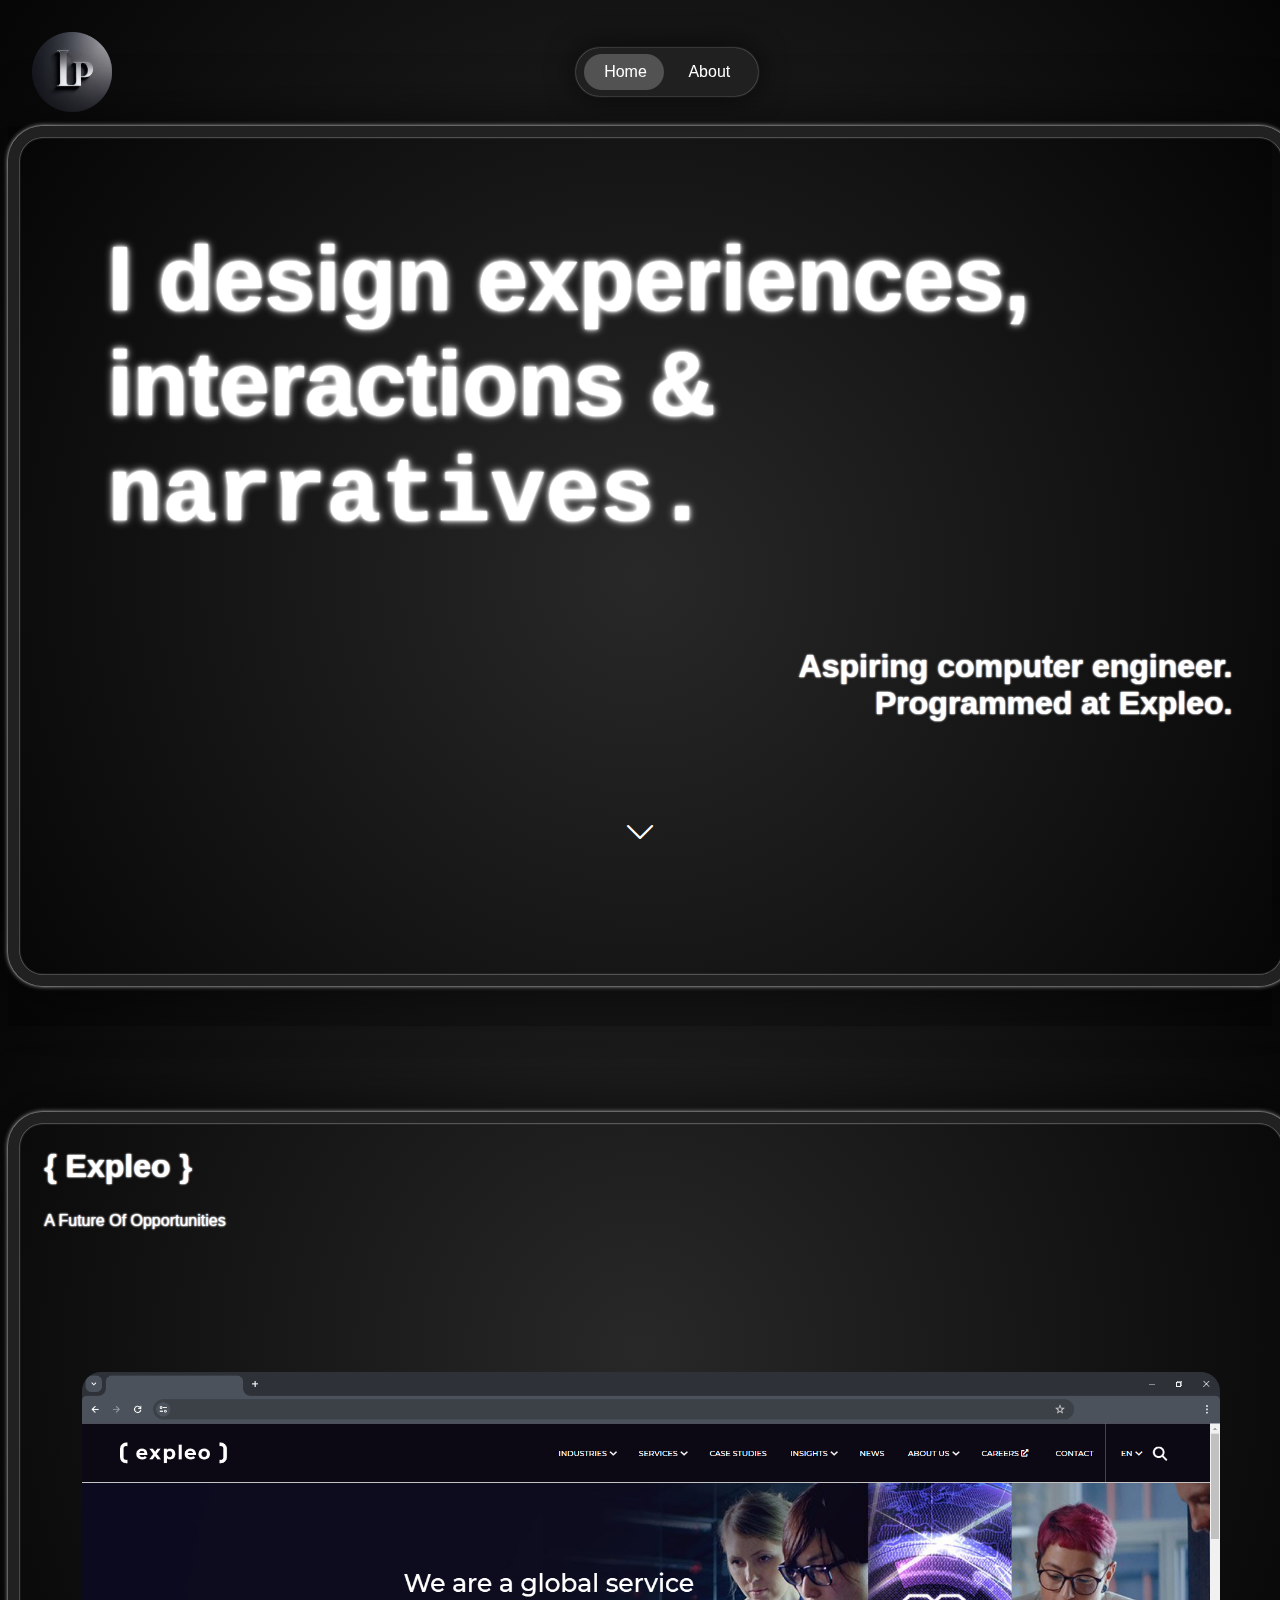
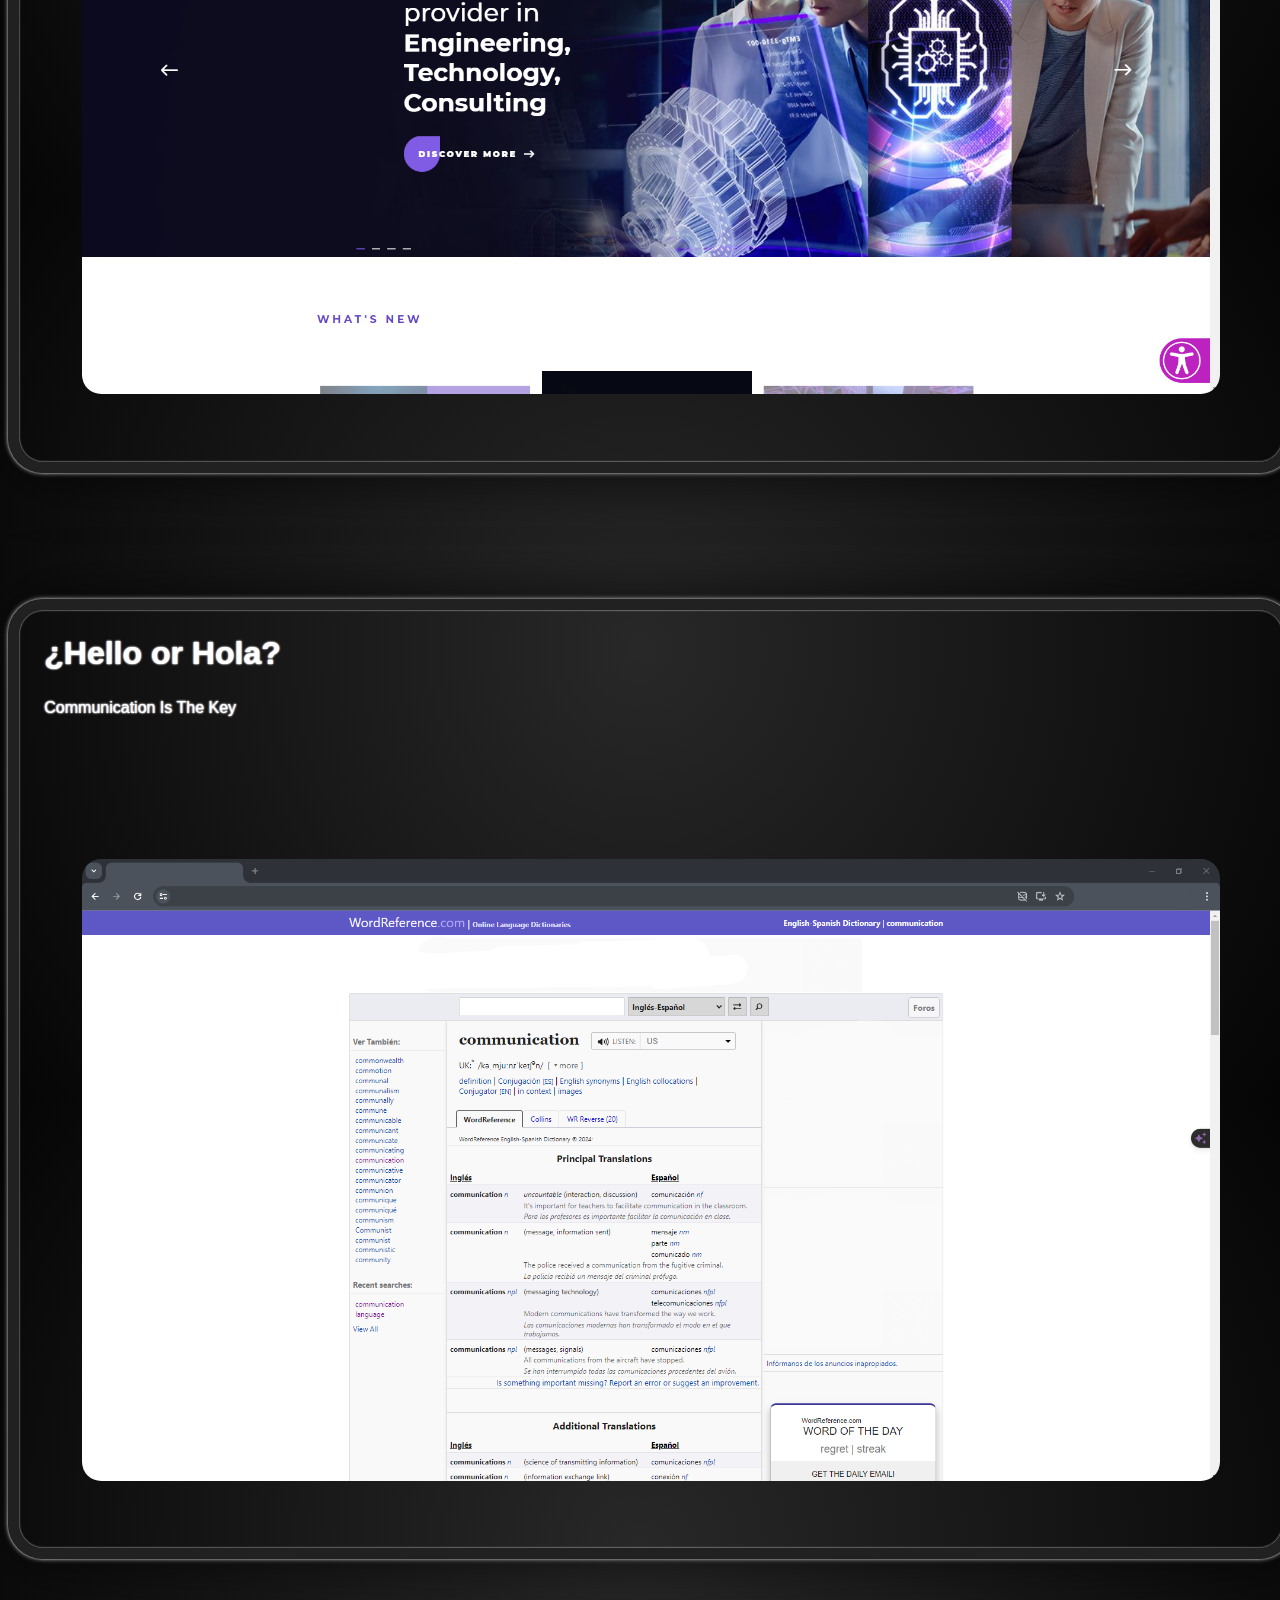
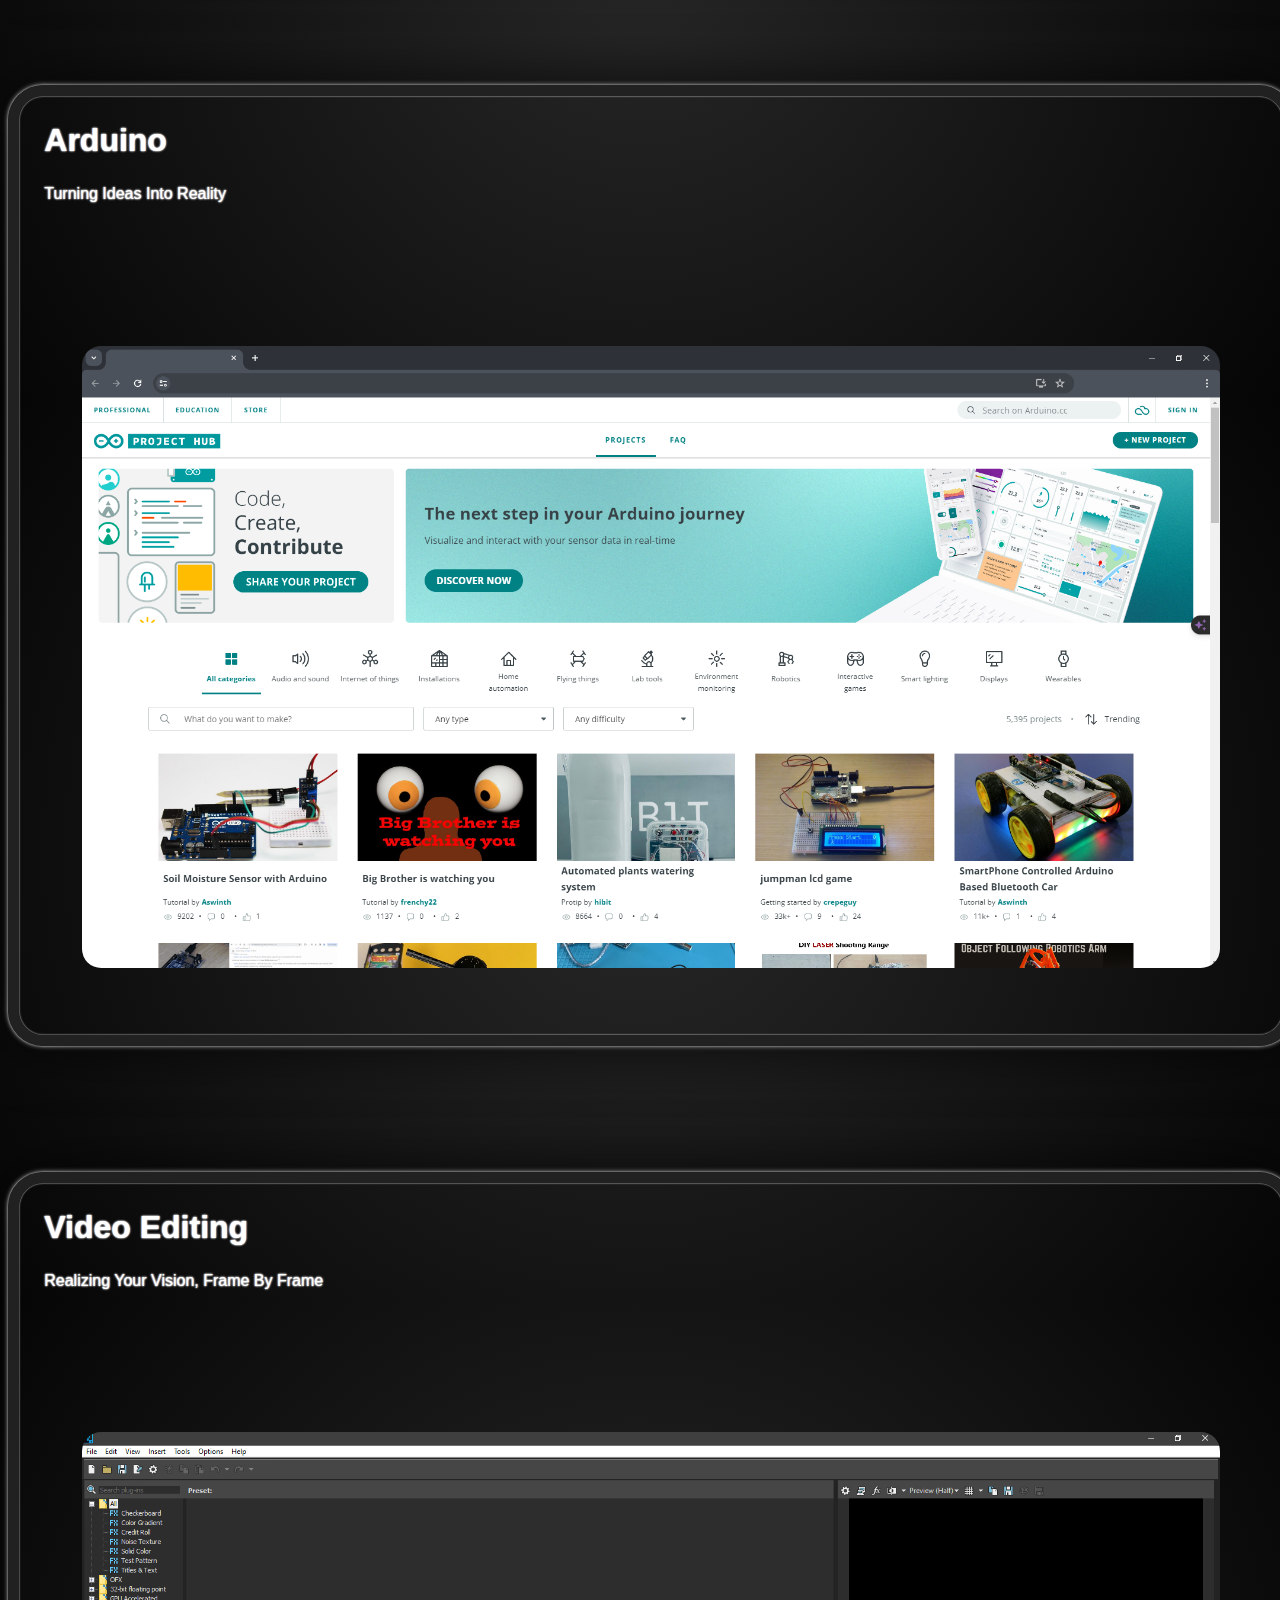
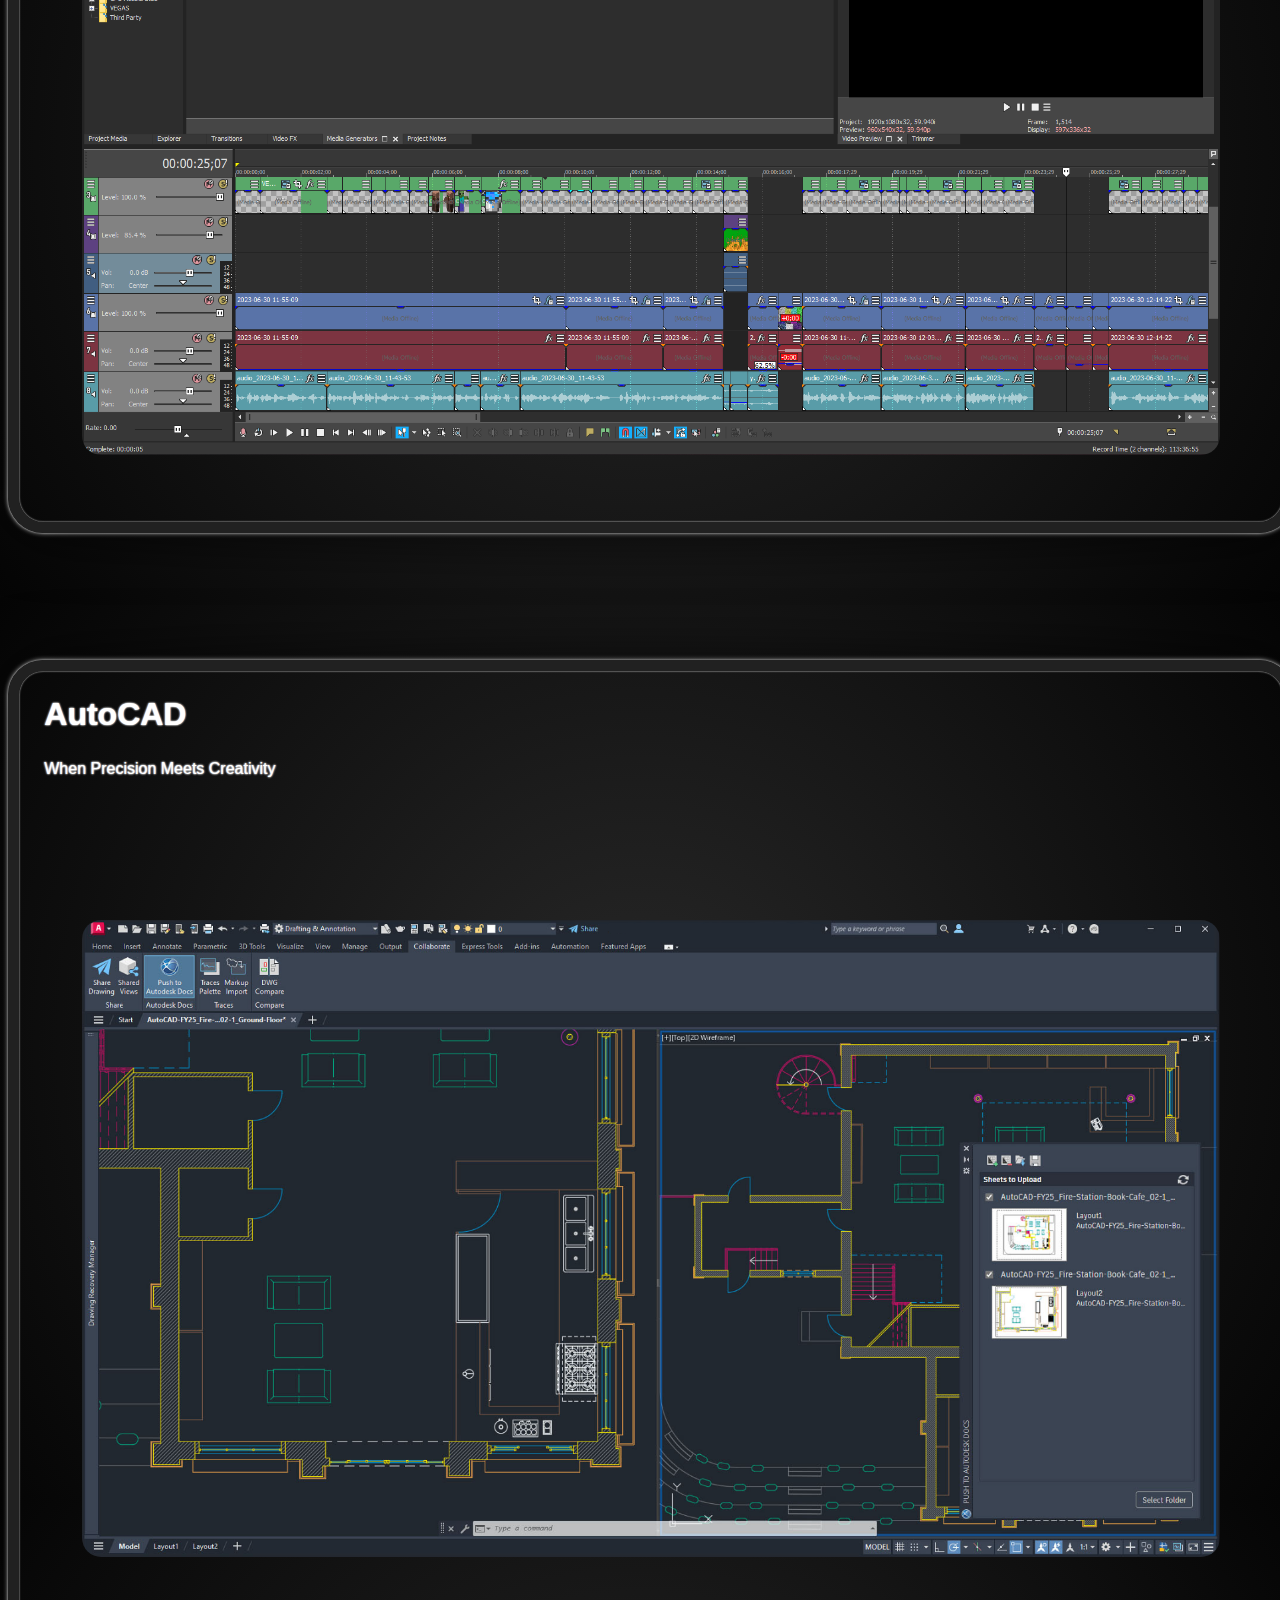
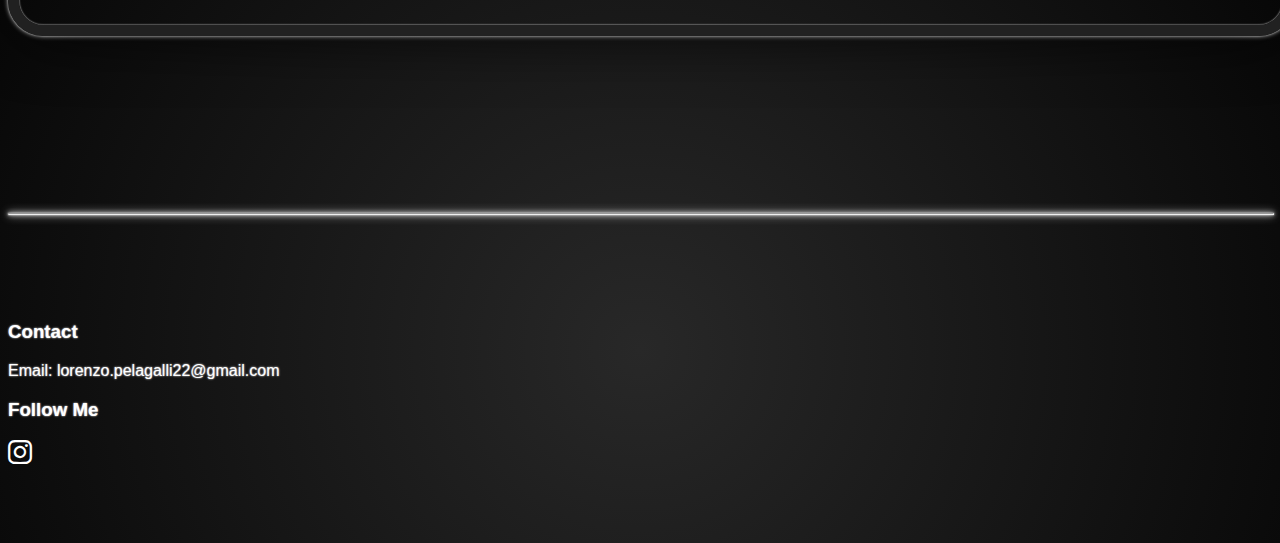
==== index.html @ 2fbe0ac4 "portfolio 1.0" ====
<!DOCTYPE html>
<html lang="en">
<head>
    <title>Lorenzo's Masterpiece</title>

    <!-- Required meta tags -->
    <meta charset="UTF-8">
    <meta name="viewport" content="width=device-width, initial-scale=1.0">

    <!-- Bootstrap CSS v5.2.1 -->
    <link href="https://cdn.jsdelivr.net/npm/bootstrap@5.3.2/dist/css/bootstrap.min.css" rel="stylesheet" integrity="sha384-T3c6CoIi6uLrA9TneNEoa7RxnatzjcDSCmG1MXxSR1GAsXEV/Dwwykc2MPK8M2HN" crossorigin="anonymous"/>

    <link rel="stylesheet" href="css/style.css">

    <link rel="stylesheet" href="https://cdn.jsdelivr.net/npm/bootstrap-icons@1.11.3/font/bootstrap-icons.min.css">
</head>


<body>
    
    <img  src="\img\LP_logo.jpg" class="logo" alt="Logo">

    <nav>
        <a href="index.html">Home</a>
        <a href="info.html">About</a>
        <span></span>
    </nav>
    
    <div class="container mt-5">
        <div class="row">
            <div class="col-md-12">
                <div class="mac-window">
                    <div class="top-section p-4">
                        <div class="traffic-light">
                            <div class="red"></div>
                            <div class="yellow"></div>
                            <div class="green"></div>
                          </div>
                    </div>
                    <div class="main-section p-4">
                        <h1>I design experiences, interactions & <span class="different_font">narratives.</span></h1>
                        <h3>Aspiring computer engineer. <br>Programmed at Expleo.</h3>
                    </div>

                    <div class="arrow-down-animation">
                        <i class="bi bi-chevron-down"></i>
                    </div>


                
                </div>

                <div>
                <a href="info.html">
                <div class="mac-window-2">
                    <div class="main-section-2 p-4">
                        <h2>{ Expleo }</h2>
                        <p>A Future Of Opportunities</p>

                        <img src="\img\exp.png">
                    </div>
                </a>
            </div>

                <div>
                <a href="info.html">
                    <div class="mac-window-3">
                        <div class="main-section-3 p-4">
                            <h2>¿Hello or Hola?</h2>
                            <p>Communication Is The Key</p>
    
                            <img src="\img\language.png">
                        </div>
                    </a>
                </div>

                <div>
                    <a href="info.html">
                        <div class="mac-window-4">
                            <div class="main-section-4 p-4">
                                <h2>Arduino</h2>
                                <p>Turning Ideas Into Reality</p>
        
                                <img src="\img\arduino.png">
                            </div>
                        </a>
                    </div>

                    <div>
                        <a href="info.html">
                            <div class="mac-window-5">
                                <div class="main-section-5 p-4">
                                    <h2>Video Editing</h2>
                                    <p>Realizing Your Vision, Frame By Frame</p>
            
                                    <img src="\img\editings.png">
                                </div>
                            </a>
                        </div>

                        <div>
                            <a href="info.html">
                                <div class="mac-window-6">
                                    <div class="main-section-6 p-4">
                                        <h2>AutoCAD</h2>
                                        <p>When Precision Meets Creativity</p>
                
                                        <img src="\img\autocad.png">
                                    </div>
                                </a>
                            </div>

                            <hr>
                
                            <footer>
                                <div class="container">
                                    <div class="row">
                                        <div class="col-md-6">
                                            <h3>Contact</h3>
                                            <p>Email: lorenzo.pelagalli22@gmail.com</p>
                                        </div>
                                        <div class="col-md-6">
                                            <h3>Follow Me</h3>
                                            <ul class="social-links">
                                                <li><a href="#"><i class="bi bi-instagram"></i></a></li>
                                            </ul>
                                        </div>
                                    </div>
                                </div>
                            </footer>
            </div>
        </div>
    </div>

    <script src="https://ajax.googleapis.com/ajax/libs/jquery/3.5.1/jquery.min.js"></script>
    <script src="js/script.js"></script>
</body>
</html>
---- css/style.css ----
:root{
    --darker-black: #050505;
    --lighter-black: #282828;
    --box-border: #212121;
    --external-section-color: #414040; 
    --internal-section-color: #B5B5B5;
    --switch-button-color: #232323;
    --switch-inside-color: #525252;
    --sub-color: #868686;
    --expleo-main: #5637acaf;
    --expleo-secondary: #cbc3e456;
    --reference-main: #0b046eb2;
    --reference-secondary: #819deb65;
    --arduino-main: #044b02b2;
    --arduino-secondary: #81eb8165;
    --editing-main: #584b02b2;
    --editing-secondary: #ebe98165;
    --autocad-main: #6d3304b2;
    --autocad-secondary: #ebb48165;
}

html, body {
    height: 100vh;
    background: radial-gradient(circle, var(--lighter-black) 0%, var(--darker-black) 100%);

    font-family: 'Montserrat', sans-serif;
}

nav{
    position: fixed;
    left: 45%;
    top: 3rem;
    bottom: 2rem;
    width: 11.4rem;
    height: 3rem;
    background-color: rgba(35, 35, 35, 0.8);
    backdrop-filter: blur(6px);
    border-radius: 5rem;
    display: flex;
    justify-content: center;
    align-items: center;
    box-shadow: 0 0 30px rgba(0, 0, 0, 0.7), 0 0 2px rgb(255, 255, 255);
    z-index: 1;
}

a {
    text-decoration: none;
}

nav a {
    position: relative;
    display: inline-block;
    font-size: 1rem;
    font-weight: 500;
    color: #ffffff;
    text-decoration: none;
    padding: 0 1.3rem;
    z-index: 1;
}

nav a:nth-child(1):hover~span
{
    left: 0.5rem;
    box-shadow: 0 0 2px rgb(255, 255, 255), 0 0 2px rgb(255, 255, 255);
}

nav a:nth-child(2):hover~span
{
    left: 5.8rem;
    box-shadow: 0 0 2px rgb(255, 255, 255), 0 0 2px rgb(255, 255, 255);
}

nav span {
    position: absolute;
    top: 13%;
    left: 4.5%;
    width: 5rem;
    height: 75%;
    background-color: var(--switch-inside-color);
    border-radius: 5rem;
}

/* logo */

.logo {
    position: fixed;
    top: 2rem;
    left: 2rem;
    z-index: 1; 
    width: 5rem; 
    height: auto; 
    background-size: contain; 
    background-repeat: no-repeat; 
}

/* sezioni */

.mac-window {
    width: 100%;
    margin-top: 10%;
    border: 0.7em solid var(--box-border);
    border-radius: 2.2rem;
    box-shadow: 0 0 60px rgba(0, 0, 0, 0.7), 0 0 2px rgb(255, 255, 255), 0 0 5px rgb(255, 255, 255), inset 0 0 2px rgb(255, 255, 255);
}

.mac-window h1 {
    margin-top: 7%;
    margin-left: 7%;
    color: #ffffff;
    font-size: 5.7rem;
    text-shadow: 0 0 2px #fff, 0 0 2px #fff, 0 0 5px #fff, 0 0 10px;
}

.different_font {
    font-family: 'Roboto Mono', monospace;
}

.mac-window h3{
    text-align: end;
    font-size: 2rem;
    margin-top: 8%;
    margin-right: 4%;
    color: #ffffff;
    text-shadow: 0 0 2px #fff, 0 0 2px #fff;
    margin-bottom: 20%;
}

.top-section {
    background: var(--external-section-color); 
    background: -webkit-radial-gradient(center, ellipse cover, var(--internal-section-color) 0%, var(--external-section-color) 100%);
    background: -moz-radial-gradient(center, ellipse cover, var(--internal-section-color) 0%, var(--external-section-color) 100%);
    background: radial-gradient(ellipse at center, var(--internal-section-color) 0%, var(--external-section-color) 100%);
    box-shadow: inset 0 0 2px rgb(255, 255, 255);
    border-top-left-radius: 1.4rem;
    border-top-right-radius: 1.4rem;
  }




/* arrow */

.arrow-down-animation {
    position: absolute;
    bottom: 3rem;
    left: 50%;
    transform: translateX(-50%);
    animation: bounce 2s infinite;
}

@keyframes bounce {
    0% {
        transform: translateX(-50%) scale(1);
    }
    50% {
        transform: translateX(-50%) scale(1.5);
    }
    100% {
        transform: translateX(-50%) scale(1);
    }
}

.arrow-down-animation i {
    font-size: 2rem;
    color: #ffffff;
}

/* Expleo Section */

.mac-window-2 {
    width: 100%;
    margin-top: 10%;
    border: 0.7em solid var(--box-border);
    border-radius: 2.2rem;
    box-shadow: 0 0 60px rgba(0, 0, 0, 0.7), 0 0 2px rgb(255, 255, 255), 0 0 5px rgb(255, 255, 255), inset 0 0 2px rgb(255, 255, 255);
    transition: background 0.3s ease;
}

.main-section-2 {
    border-radius: 1.4rem;
}

.main-section-2 h2{
    margin-top: 2%;
    margin-left: 2%;
    color: #ffffff;
    font-size: 2rem;
    text-shadow: 0 0 2px #fff, 0 0 2px #fff;
}

.main-section-2 p {
    margin-top: 2%;
    margin-left: 2%;
    color: #ffffff;
    font-size: 1rem;
    text-shadow: 0 0 2px #fff, 0 0 2px #fff;
}

.main-section-2 img {
    margin-top: 10%;
    margin-left: 5%;
    margin-bottom: 5%;
    width: 90%;
    transition: height 0.3s ease, transform 0.5s ease; 
    border-radius: 1.2rem;
}

.main-section-2:hover {
    background: radial-gradient(circle, var(--expleo-secondary) 0%, var(--expleo-main) 100%);
}

.main-section-2:hover img {
    height: 200%; 
    transform: translateY(-5%); 
    
}

/* language section */

.mac-window-3 {
    width: 100%;
    margin-top: 10%;
    border: 0.7em solid var(--box-border);
    border-radius: 2.2rem;
    box-shadow: 0 0 60px rgba(0, 0, 0, 0.7), 0 0 2px rgb(255, 255, 255), 0 0 5px rgb(255, 255, 255), inset 0 0 2px rgb(255, 255, 255);
    transition: background 0.3s ease;
}

.main-section-3 {
    border-radius: 1.4rem;
}

.main-section-3 h2{
    margin-top: 2%;
    margin-left: 2%;
    color: #ffffff;
    font-size: 2rem;
    text-shadow: 0 0 2px #fff, 0 0 2px #fff;
}

.main-section-3 p {
    margin-top: 2%;
    margin-left: 2%;
    color: #ffffff;
    font-size: 1rem;
    text-shadow: 0 0 2px #fff, 0 0 2px #fff;
}

.main-section-3 img {
    margin-top: 10%;
    margin-left: 5%;
    margin-bottom: 5%;
    width: 90%;
    transition: height 0.3s ease, transform 0.5s ease; 
    border-radius: 1.2rem;
}

.main-section-3:hover {
    background: radial-gradient(circle, var(--reference-secondary) 0%, var(--reference-main) 100%);
}

.main-section-3:hover img {
    height: 200%; 
    transform: translateY(-5%); 
}

/* arduino section */

.mac-window-4 {
    width: 100%;
    margin-top: 10%;
    border: 0.7em solid var(--box-border);
    border-radius: 2.2rem;
    box-shadow: 0 0 60px rgba(0, 0, 0, 0.7), 0 0 2px rgb(255, 255, 255), 0 0 5px rgb(255, 255, 255), inset 0 0 2px rgb(255, 255, 255);
    transition: background 0.3s ease;
}

.main-section-4 {
    border-radius: 1.4rem;
}

.main-section-4 h2{
    margin-top: 2%;
    margin-left: 2%;
    color: #ffffff;
    font-size: 2rem;
    text-shadow: 0 0 2px #fff, 0 0 2px #fff;
}

.main-section-4 p {
    margin-top: 2%;
    margin-left: 2%;
    color: #ffffff;
    font-size: 1rem;
    text-shadow: 0 0 2px #fff, 0 0 2px #fff;
}

.main-section-4 img {
    margin-top: 10%;
    margin-left: 5%;
    margin-bottom: 5%;
    width: 90%;
    transition: height 0.3s ease, transform 0.5s ease; 
    border-radius: 1.2rem;
}

.main-section-4:hover {
    background: radial-gradient(circle, var(--arduino-secondary) 0%, var(--arduino-main) 100%);
}

.main-section-4:hover img {
    height: 200%; 
    transform: translateY(-5%); 
}

/* editing section */

.mac-window-5 {
    width: 100%;
    margin-top: 10%;
    border: 0.7em solid var(--box-border);
    border-radius: 2.2rem;
    box-shadow: 0 0 60px rgba(0, 0, 0, 0.7), 0 0 2px rgb(255, 255, 255), 0 0 5px rgb(255, 255, 255), inset 0 0 2px rgb(255, 255, 255);
    transition: background 0.3s ease;
}

.main-section-5 {
    border-radius: 1.4rem;
}

.main-section-5 h2{
    margin-top: 2%;
    margin-left: 2%;
    color: #ffffff;
    font-size: 2rem;
    text-shadow: 0 0 2px #fff, 0 0 2px #fff;
}

.main-section-5 p {
    margin-top: 2%;
    margin-left: 2%;
    color: #ffffff;
    font-size: 1rem;
    text-shadow: 0 0 2px #fff, 0 0 2px #fff;
}

.main-section-5 img {
    margin-top: 10%;
    margin-left: 5%;
    margin-bottom: 5%;
    width: 90%;
    transition: height 0.3s ease, transform 0.5s ease; 
    border-radius: 1.2rem;
}

.main-section-5:hover {
    background: radial-gradient(circle, var(--editing-secondary) 0%, var(--editing-main) 100%);
}

.main-section-5:hover img {
    height: 200%; 
    transform: translateY(-5%); 
}

/* AutoCAD section */

.mac-window-6 {
    width: 100%;
    margin-top: 10%;
    border: 0.7em solid var(--box-border);
    border-radius: 2.2rem;
    box-shadow: 0 0 60px rgba(0, 0, 0, 0.7), 0 0 2px rgb(255, 255, 255), 0 0 5px rgb(255, 255, 255), inset 0 0 2px rgb(255, 255, 255);
    transition: background 0.3s ease;
}

.main-section-6 {
    border-radius: 1.4rem;
}

.main-section-6 h2{
    margin-top: 2%;
    margin-left: 2%;
    color: #ffffff;
    font-size: 2rem;
    text-shadow: 0 0 2px #fff, 0 0 2px #fff;
}

.main-section-6 p {
    margin-top: 2%;
    margin-left: 2%;
    color: #ffffff;
    font-size: 1rem;
    text-shadow: 0 0 2px #fff, 0 0 2px #fff;
}

.main-section-6 img {
    margin-top: 10%;
    margin-left: 5%;
    margin-bottom: 5%;
    width: 90%;
    transition: height 0.3s ease, transform 0.5s ease; 
    border-radius: 1.2rem;
}

.main-section-6:hover {
    background: radial-gradient(circle, var(--autocad-secondary) 0%, var(--autocad-main) 100%);
}

.main-section-6:hover img {
    height: 200%; 
    transform: translateY(-5%); 
}

/* footer */

hr {
    color: #fff;
    width: 100%;
    margin-top: 14%;
    box-shadow: 0 0 2px #fff, 0 0 5px #fff, 0 0 10px #fff;
    height: 5%;
}

footer {

    color: #fff;
    padding: 5rem 0;
}

footer h3 {
    color: #fff;
    text-shadow: 0 0 2px #fff;
}

footer p {
    margin: 10px 0;
    text-shadow: 0 0 2px #fff;
}

.social-links {
    list-style: none;
    padding: 0;
    margin: 0;
}

.social-links li {
    display: inline-block;
    margin-right: 3rem;
}

.social-links li:last-child {
    margin-right: 0;
}

.social-links a {
    color: #fff;
    font-size: 1.5rem;
}

.social-links a:hover {
    text-shadow: 0 0 2px #fff;
}

/* phone interaction */

@media screen and (max-width: 767px) {
    .mac-window h1 {
        margin-top: 7%;
        margin-left: 7%;
        color: #ffffff;
        font-size: 2rem;
        text-shadow: 0 0 2px #fff, 0 0 2px #fff, 0 0 5px #fff, 0 0 10px;
    }

    .mac-window h3{
        text-align: end;
        font-size: 1rem;
        margin-top: 15%;
        margin-right: 4%;
        color: #ffffff;
        text-shadow: 0 0 2px #fff, 0 0 2px #fff;
        margin-bottom: 20%;
    }

    .arrow-down-animation {
        position: absolute;
        bottom: 11.5rem;
        left: 50%;
        transform: translateX(-50%);
        animation: bounce 2s infinite;
    }

    .arrow-down-animation i {
        font-size: 1rem;
        color: #ffffff;
    }

    nav{
        position: fixed;
        left: 26.5%;
        top: 1rem;
        bottom: 2rem;
        width: 11.4rem;
        height: 3rem;
        background-color: rgba(35, 35, 35, 0.8);
        backdrop-filter: blur(6px);
        border-radius: 5rem;
        display: flex;
        justify-content: center;
        align-items: center;
        box-shadow: 0 0 30px rgba(0, 0, 0, 0.7), 0 0 2px rgb(255, 255, 255);
        z-index: 1;
    }

    .logo {
        position: fixed;
        top: 1.5rem;
        left: 1rem;
        z-index: 1; 
        width: 2rem; 
        height: auto; 
        background-size: contain; 
        background-repeat: no-repeat; 
    }
  }
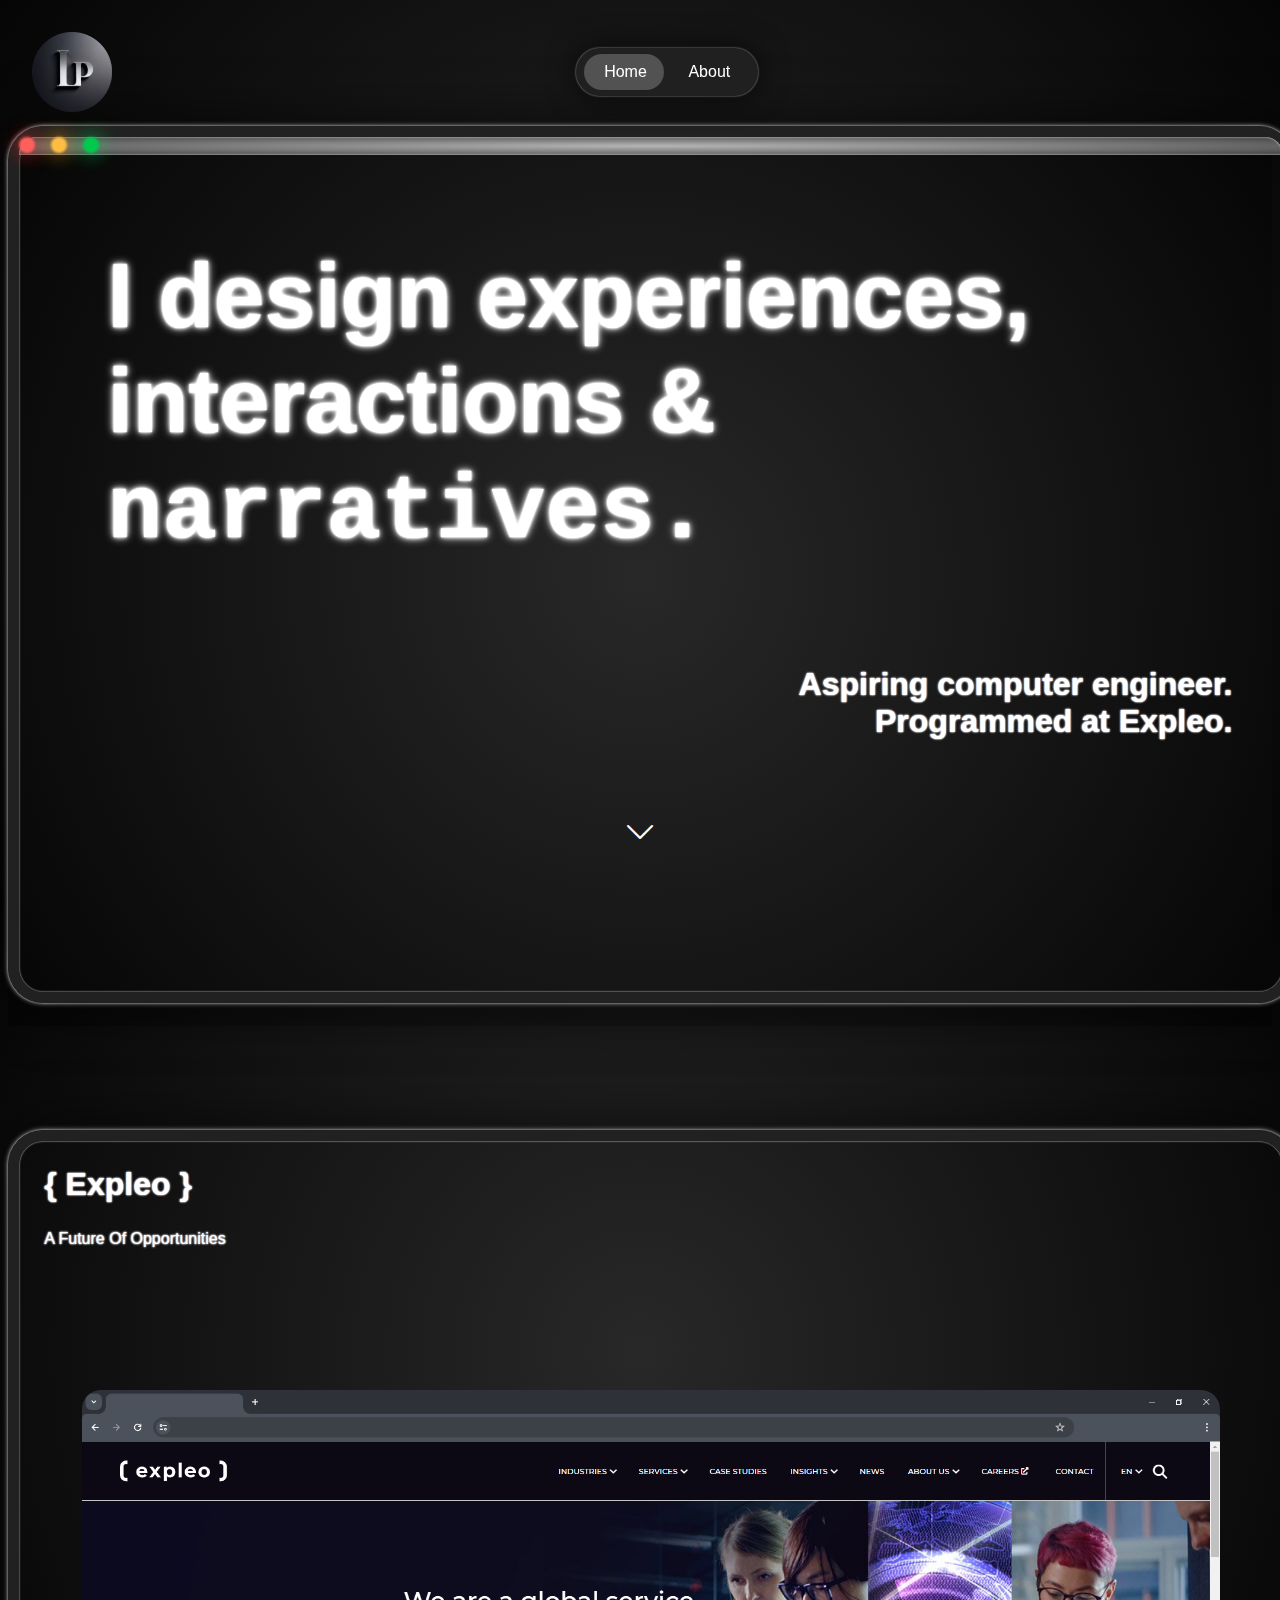
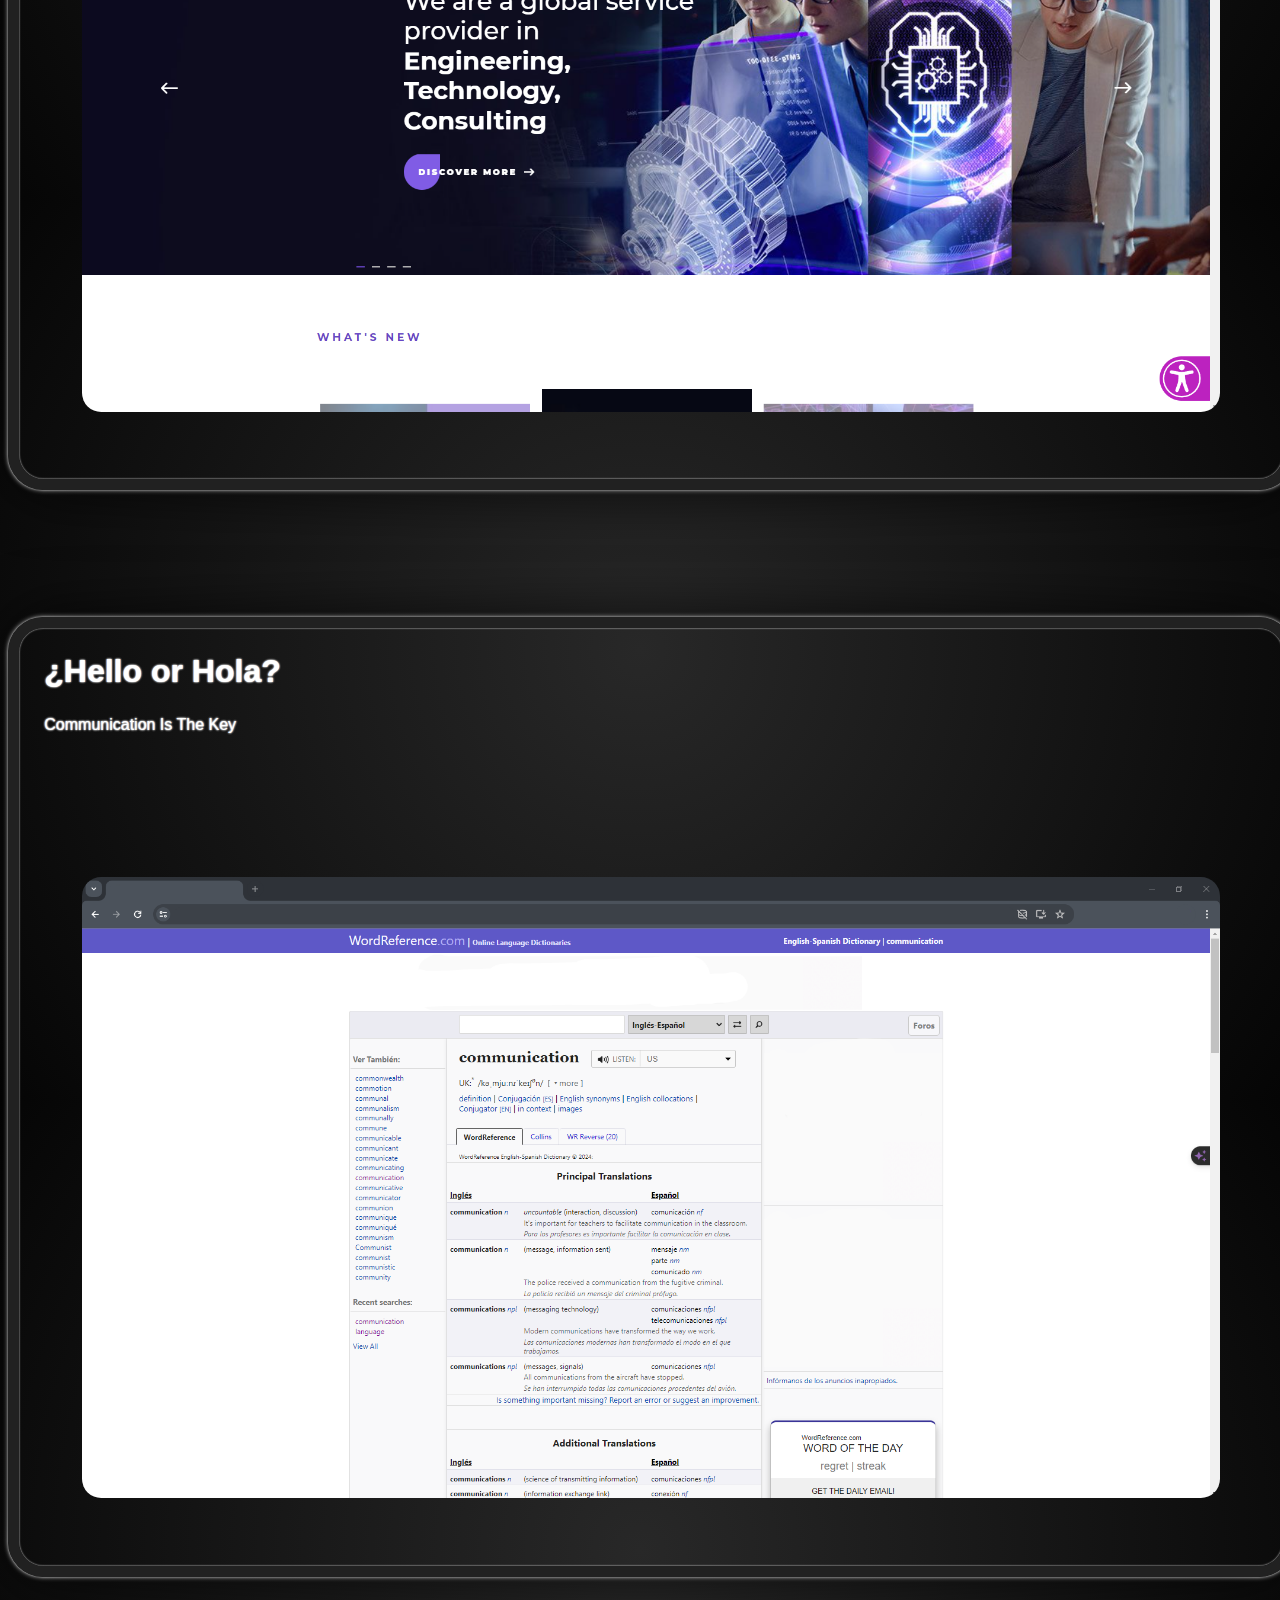
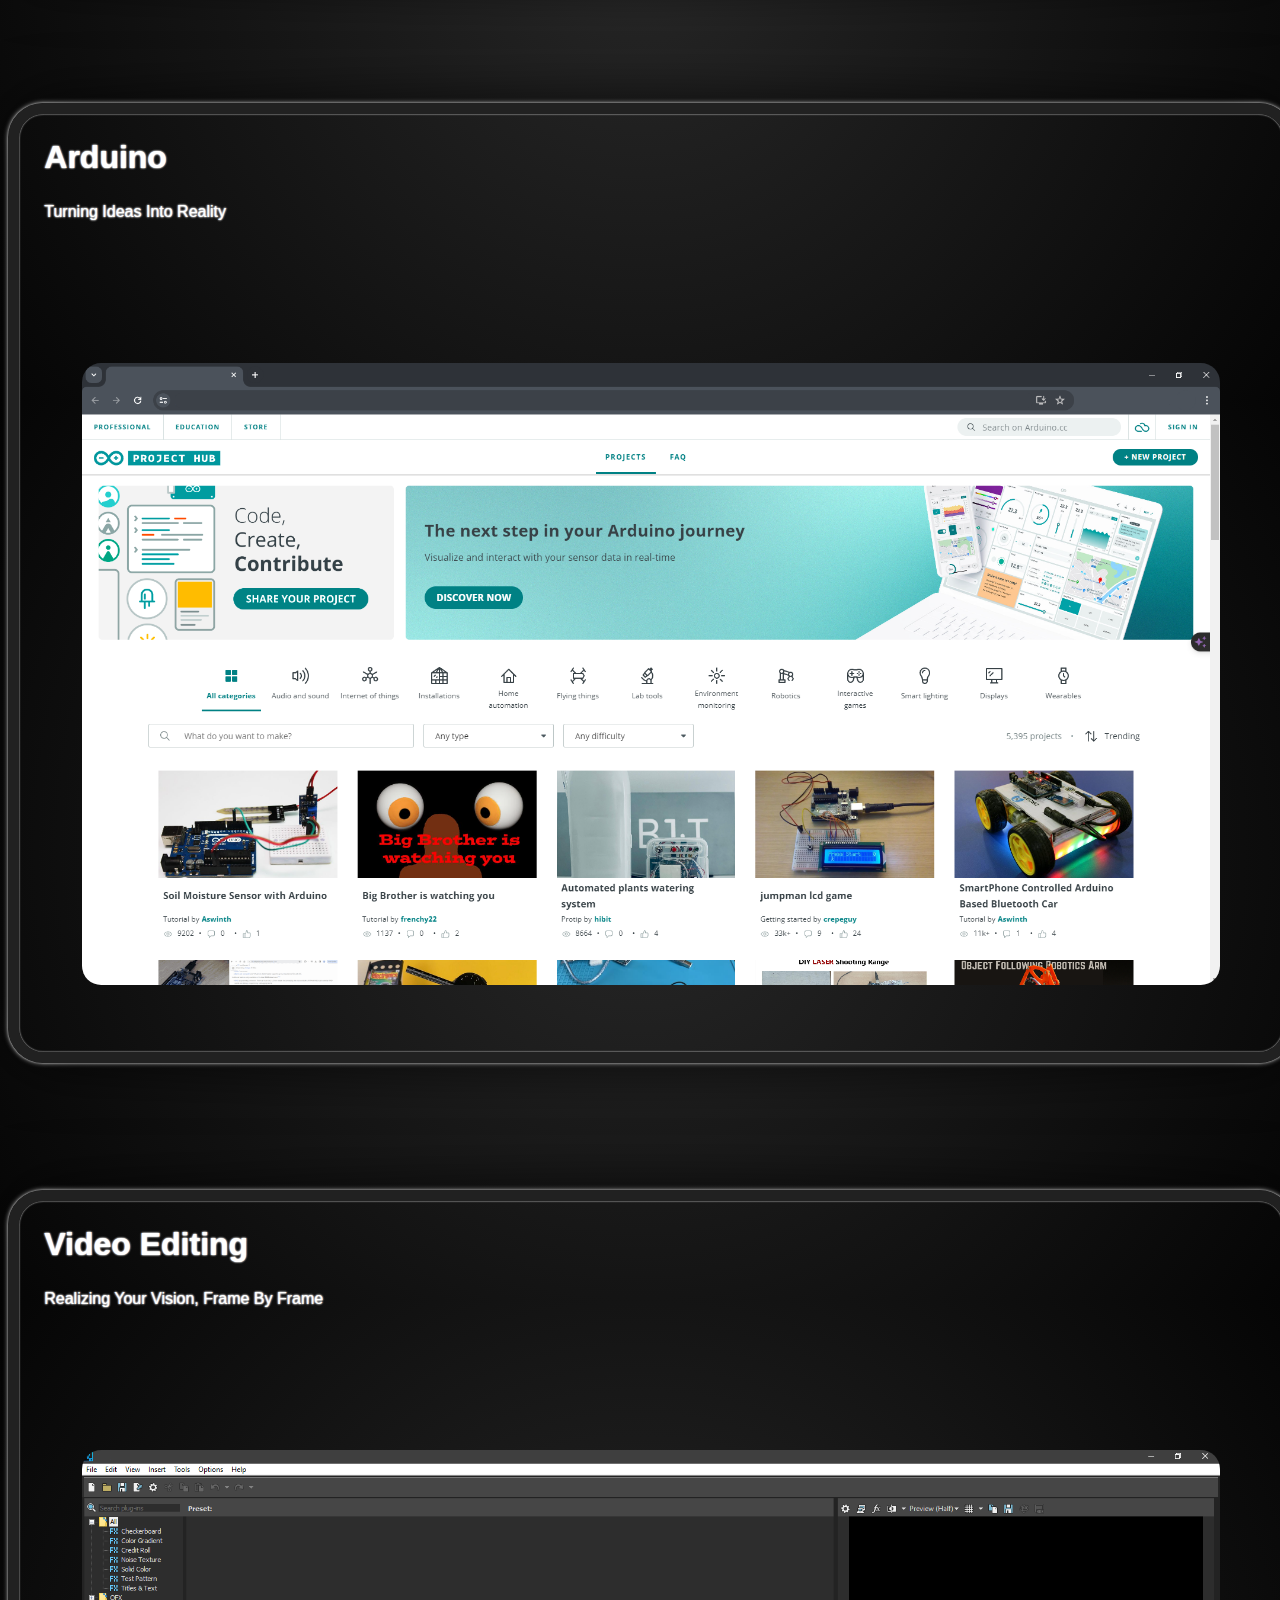
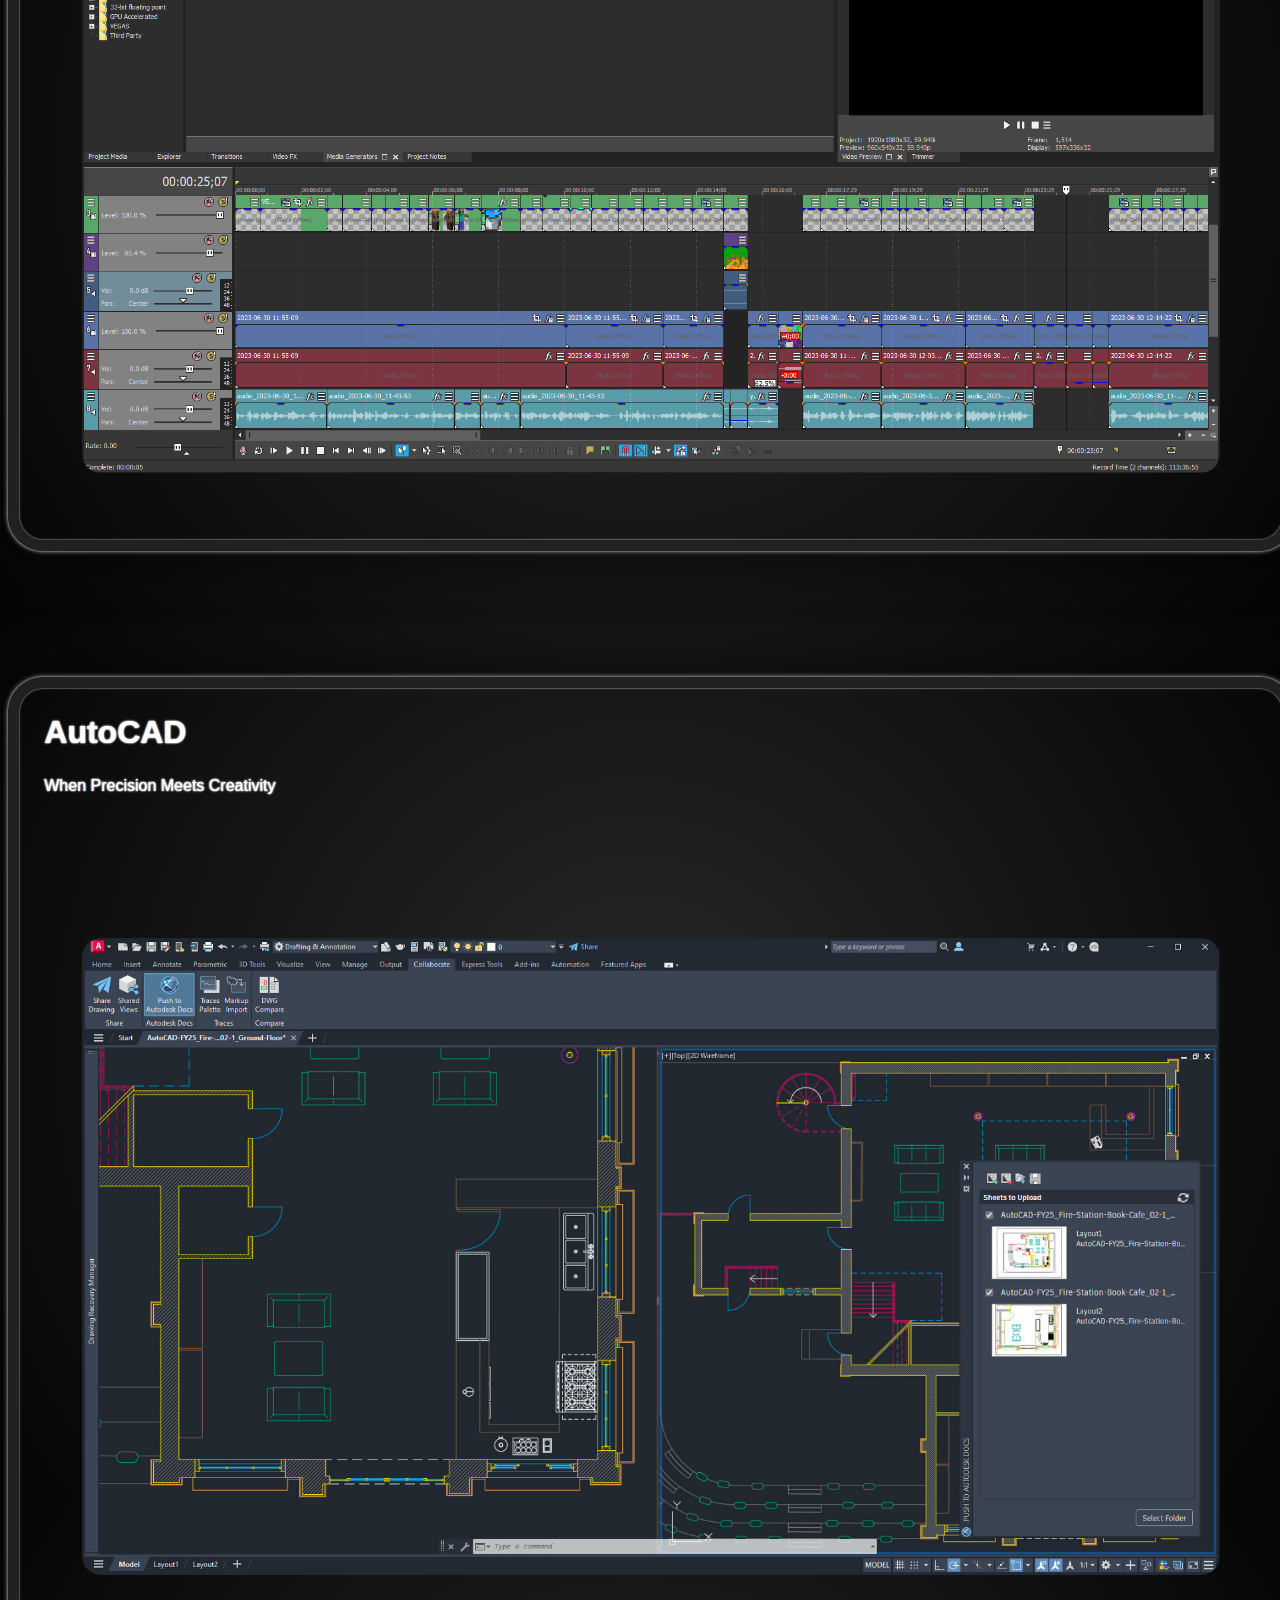
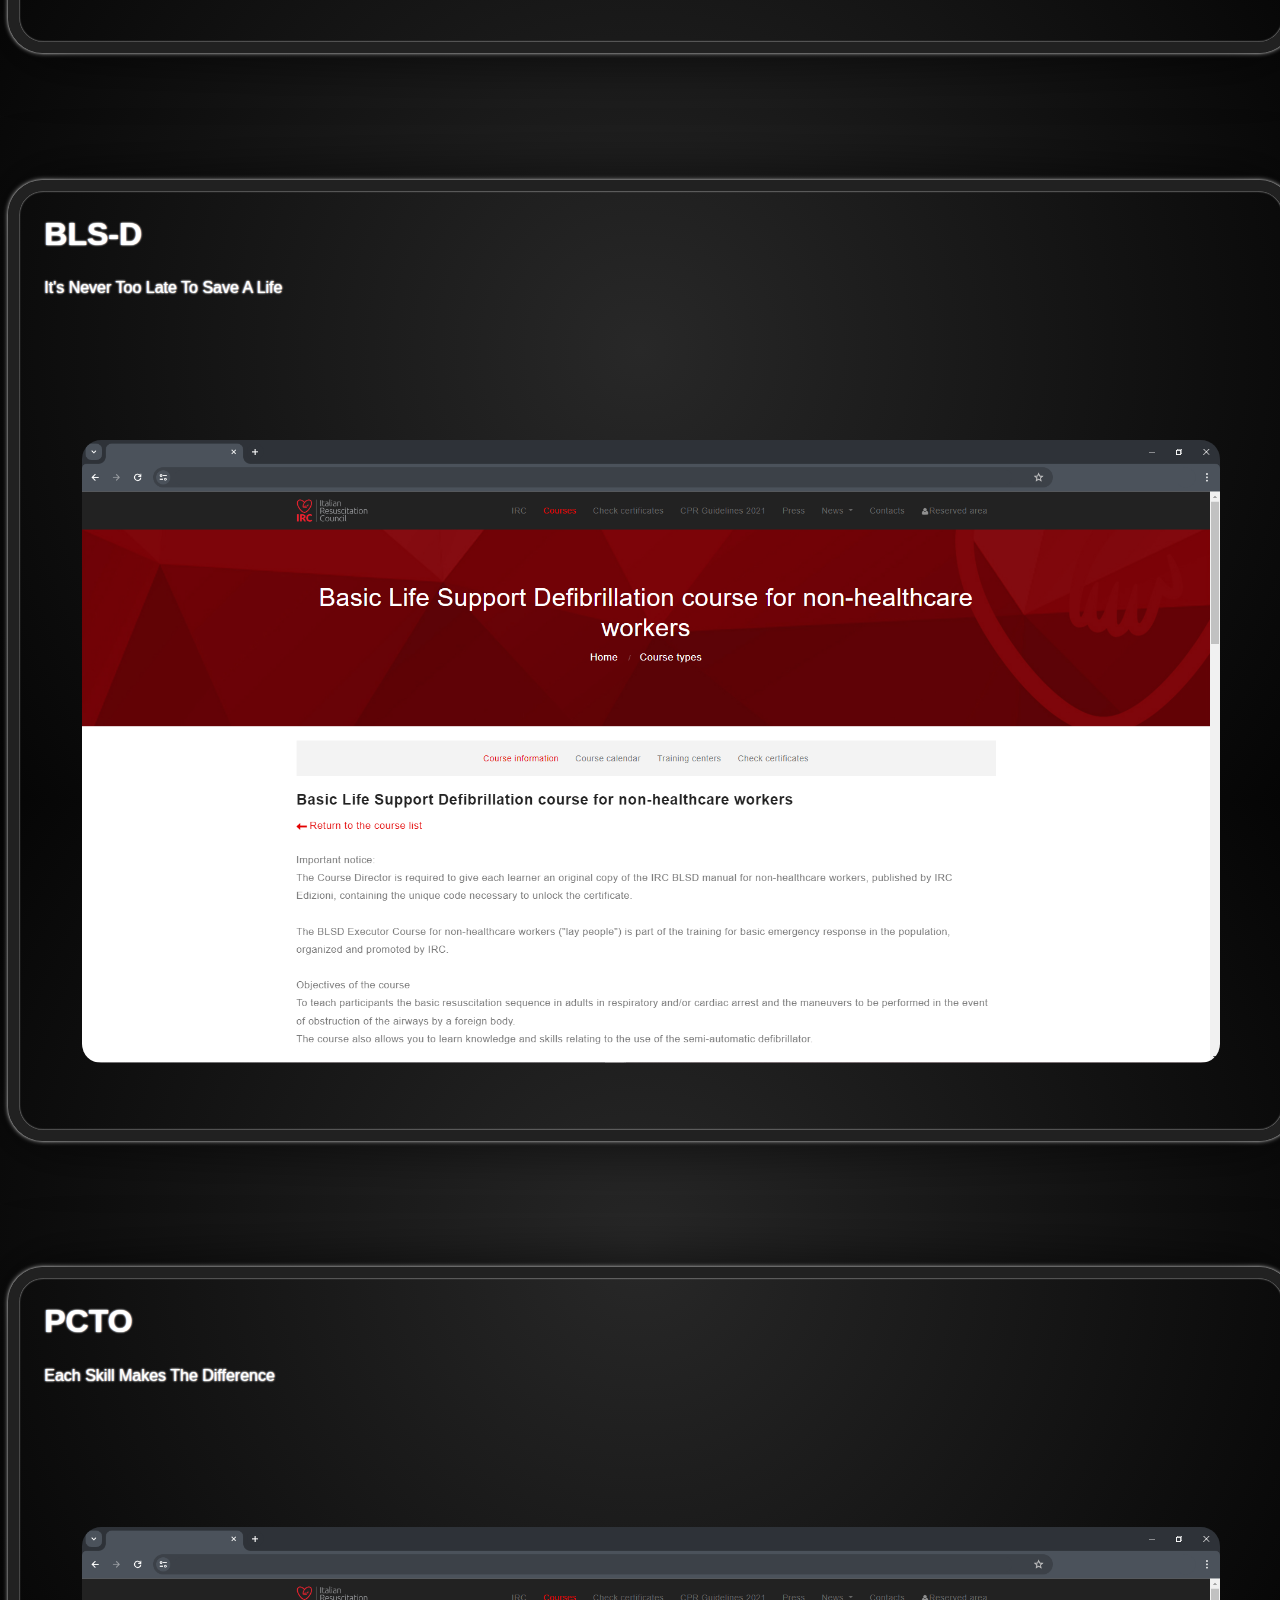
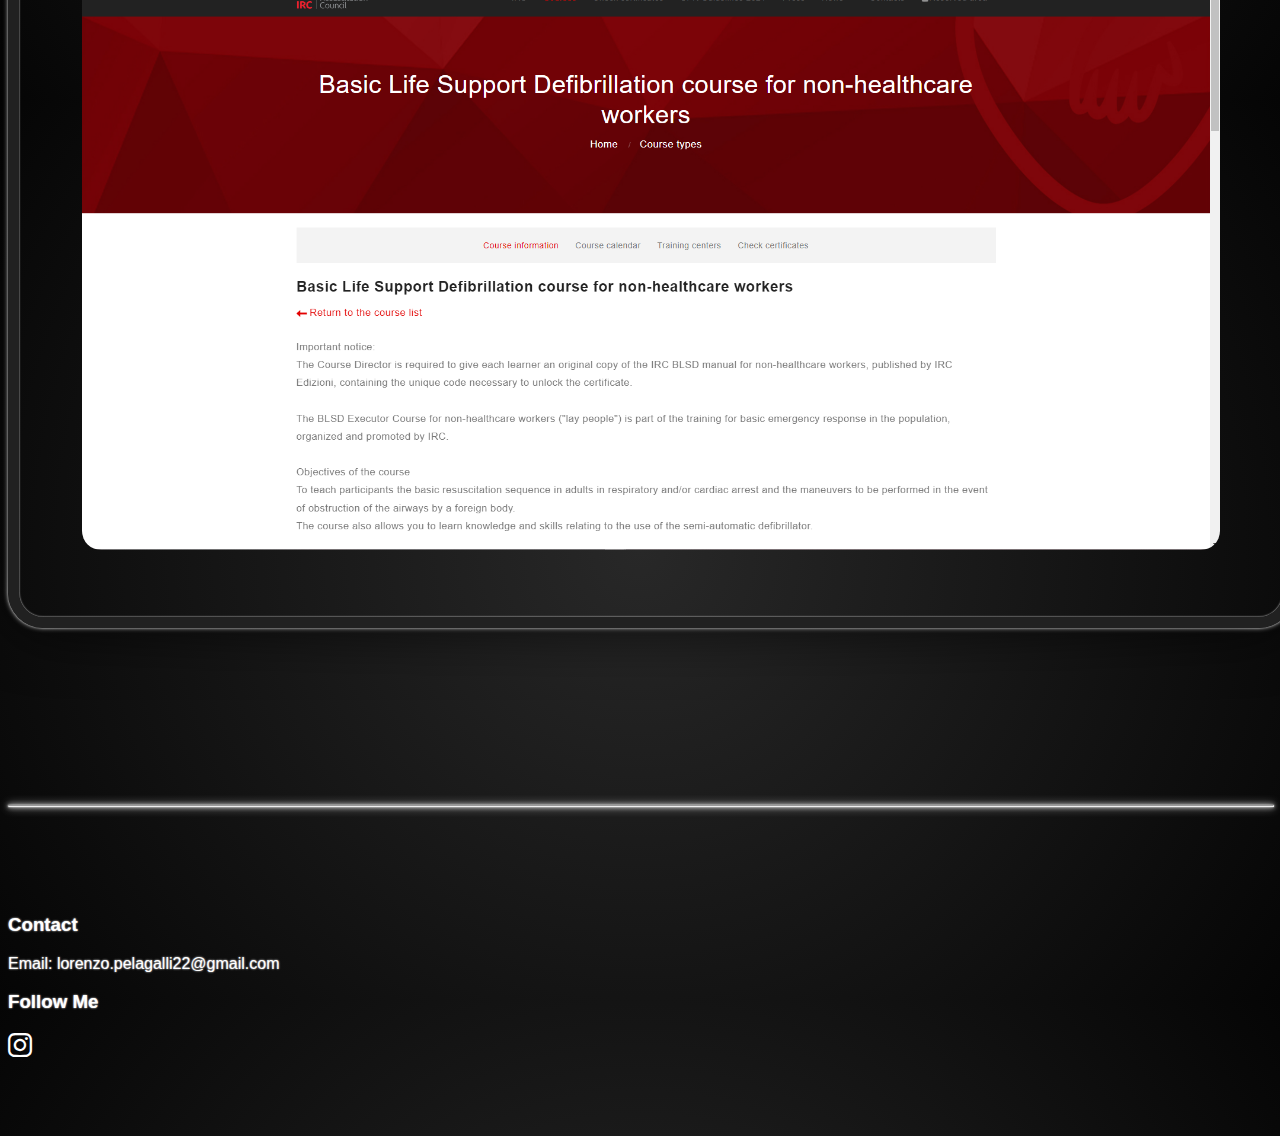
==== commit ae669399: "home updated" ====
--- a/index.html
+++ b/index.html
@@ -7,7 +7,7 @@
     <meta charset="UTF-8">
     <meta name="viewport" content="width=device-width, initial-scale=1.0">
 
-    <!-- Bootstrap CSS v5.2.1 -->
+    <!-- Bootstrap CSS v5.3.2 -->
     <link href="https://cdn.jsdelivr.net/npm/bootstrap@5.3.2/dist/css/bootstrap.min.css" rel="stylesheet" integrity="sha384-T3c6CoIi6uLrA9TneNEoa7RxnatzjcDSCmG1MXxSR1GAsXEV/Dwwykc2MPK8M2HN" crossorigin="anonymous"/>
 
     <link rel="stylesheet" href="css/style.css">
@@ -15,10 +15,8 @@
     <link rel="stylesheet" href="https://cdn.jsdelivr.net/npm/bootstrap-icons@1.11.3/font/bootstrap-icons.min.css">
 </head>
 
-
 <body>
-    
-    <img  src="\img\LP_logo.jpg" class="logo" alt="Logo">
+    <img src="img/LP_logo.jpg" class="logo" alt="Logo">
 
     <nav>
         <a href="index.html">Home</a>
@@ -35,41 +33,38 @@
                             <div class="red"></div>
                             <div class="yellow"></div>
                             <div class="green"></div>
-                          </div>
+                        </div>
                     </div>
                     <div class="main-section p-4">
                         <h1>I design experiences, interactions & <span class="different_font">narratives.</span></h1>
                         <h3>Aspiring computer engineer. <br>Programmed at Expleo.</h3>
                     </div>
-
                     <div class="arrow-down-animation">
                         <i class="bi bi-chevron-down"></i>
                     </div>
+                </div>
 
-
-                
+                <!-- Repeat this section for each mac-window -->
+                <div>
+                    <a href="expleo.html">
+                        <div class="mac-window-2">
+                            <div class="main-section-2 p-4">
+                                <h2>{ Expleo }</h2>
+                                <p>A Future Of Opportunities</p>
+                                <img src="img/exp.png" alt="Expleo">
+                            </div>
+                        </div>
+                    </a>
                 </div>
 
                 <div>
-                <a href="info.html">
-                <div class="mac-window-2">
-                    <div class="main-section-2 p-4">
-                        <h2>{ Expleo }</h2>
-                        <p>A Future Of Opportunities</p>
-
-                        <img src="\img\exp.png">
-                    </div>
-                </a>
-            </div>
-
-                <div>
-                <a href="info.html">
-                    <div class="mac-window-3">
-                        <div class="main-section-3 p-4">
-                            <h2>¿Hello or Hola?</h2>
-                            <p>Communication Is The Key</p>
-    
-                            <img src="\img\language.png">
+                    <a href="info.html">
+                        <div class="mac-window-3">
+                            <div class="main-section-3 p-4">
+                                <h2>¿Hello or Hola?</h2>
+                                <p>Communication Is The Key</p>
+                                <img src="img/language.png" alt="Language">
+                            </div>
                         </div>
                     </a>
                 </div>
@@ -80,54 +75,78 @@
                             <div class="main-section-4 p-4">
                                 <h2>Arduino</h2>
                                 <p>Turning Ideas Into Reality</p>
-        
-                                <img src="\img\arduino.png">
+                                <img src="img/arduino.png" alt="Arduino">
                             </div>
-                        </a>
+                        </div>
+                    </a>
+                </div>
+
+                <div>
+                    <a href="info.html">
+                        <div class="mac-window-5">
+                            <div class="main-section-5 p-4">
+                                <h2>Video Editing</h2>
+                                <p>Realizing Your Vision, Frame By Frame</p>
+                                <img src="img/editings.png" alt="Video Editing">
+                            </div>
+                        </div>
+                    </a>
+                </div>
+
+                <div>
+                    <a href="info.html">
+                        <div class="mac-window-6">
+                            <div class="main-section-6 p-4">
+                                <h2>AutoCAD</h2>
+                                <p>When Precision Meets Creativity</p>
+                                <img src="img/autocad.png" alt="AutoCAD">
+                            </div>
+                        </div>
+                    </a>
+                </div>
+
+                <div>
+                    <a href="info.html">
+                        <div class="mac-window-7">
+                            <div class="main-section-7 p-4">
+                                <h2>BLS-D</h2>
+                                <p>It's Never Too Late To Save A Life</p>
+                                <img src="img/BLS-D.png" alt="BLS-D">
+                            </div>
+                        </div>
+                    </a>
+                </div>
+
+                <div>
+                    <a href="info.html">
+                        <div class="mac-window-8">
+                            <div class="main-section-8 p-4">
+                                <h2>PCTO</h2>
+                                <p>Each Skill Makes The Difference</p>
+                                <img src="img/BLS-D.png" alt="PCTO">
+                            </div>
+                        </div>
+                    </a>
+                </div>
+
+                <hr>
+
+                <footer>
+                    <div class="container">
+                        <div class="row">
+                            <div class="col-md-6">
+                                <h3>Contact</h3>
+                                <p>Email: lorenzo.pelagalli22@gmail.com</p>
+                            </div>
+                            <div class="col-md-6">
+                                <h3>Follow Me</h3>
+                                <ul class="social-links">
+                                    <li><a href="#"><i class="bi bi-instagram"></i></a></li>
+                                </ul>
+                            </div>
+                        </div>
                     </div>
-
-                    <div>
-                        <a href="info.html">
-                            <div class="mac-window-5">
-                                <div class="main-section-5 p-4">
-                                    <h2>Video Editing</h2>
-                                    <p>Realizing Your Vision, Frame By Frame</p>
-            
-                                    <img src="\img\editings.png">
-                                </div>
-                            </a>
-                        </div>
-
-                        <div>
-                            <a href="info.html">
-                                <div class="mac-window-6">
-                                    <div class="main-section-6 p-4">
-                                        <h2>AutoCAD</h2>
-                                        <p>When Precision Meets Creativity</p>
-                
-                                        <img src="\img\autocad.png">
-                                    </div>
-                                </a>
-                            </div>
-
-                            <hr>
-                
-                            <footer>
-                                <div class="container">
-                                    <div class="row">
-                                        <div class="col-md-6">
-                                            <h3>Contact</h3>
-                                            <p>Email: lorenzo.pelagalli22@gmail.com</p>
-                                        </div>
-                                        <div class="col-md-6">
-                                            <h3>Follow Me</h3>
-                                            <ul class="social-links">
-                                                <li><a href="#"><i class="bi bi-instagram"></i></a></li>
-                                            </ul>
-                                        </div>
-                                    </div>
-                                </div>
-                            </footer>
+                </footer>
             </div>
         </div>
     </div>
--- a/css/style.css
+++ b/css/style.css
@@ -17,6 +17,10 @@
     --editing-secondary: #ebe98165;
     --autocad-main: #6d3304b2;
     --autocad-secondary: #ebb48165;
+    --BLS-D-main: #6d0404b2;
+    --BLS-D-secondary: #eb818165;
+    --PCTO-main: #2b1001b2;
+    --PCTO-secondary: #5c3b2c65;
 }
 
 html, body {
@@ -135,8 +139,41 @@
     border-top-right-radius: 1.4rem;
   }
 
-
-
+/* traffic light */
+
+.traffic-light {
+    width: 5rem;
+    height: 1.1rem;
+    display: flex;
+    justify-content: space-between;
+}
+
+.red, .yellow, .green {
+    width: 1rem;
+    height: 1rem;
+    background-color: #fff;
+    border-radius: 50%;
+    
+}
+
+.traffic-light .red, .traffic-light .yellow, .traffic-light .green {
+    filter: blur(0.9px);
+}
+
+.red {
+    background-color: #ff605c;
+    box-shadow: 0 0 20px #ff2522;
+}
+
+.yellow {
+    background-color: #ffbd44;
+    box-shadow: 0 0 20px #f09f08;
+}
+
+.green {
+    background-color: #00ca4e;
+    box-shadow: 0 0 20px #03d353;
+}
 
 /* arrow */
 
@@ -167,7 +204,7 @@
 
 /* Expleo Section */
 
-.mac-window-2 {
+.mac-window-2, .mac-window-3, .mac-window-4, .mac-window-5, .mac-window-6, .mac-window-7, .mac-window-8  {
     width: 100%;
     margin-top: 10%;
     border: 0.7em solid var(--box-border);
@@ -176,11 +213,11 @@
     transition: background 0.3s ease;
 }
 
-.main-section-2 {
+.main-section-2, .main-section-3, .main-section-4, .main-section-5, .main-section-6, .main-section-7, .main-section-8 {
     border-radius: 1.4rem;
 }
 
-.main-section-2 h2{
+.main-section-2 h2, .main-section-3 h2, .main-section-4 h2, .main-section-5 h2, .main-section-6 h2, .main-section-7 h2, .main-section-8 h2 {
     margin-top: 2%;
     margin-left: 2%;
     color: #ffffff;
@@ -188,7 +225,7 @@
     text-shadow: 0 0 2px #fff, 0 0 2px #fff;
 }
 
-.main-section-2 p {
+.main-section-2 p, .main-section-3 p, .main-section-4 p, .main-section-5 p, .main-section-6 p, .main-section-7 p, .main-section-8 p {
     margin-top: 2%;
     margin-left: 2%;
     color: #ffffff;
@@ -196,7 +233,7 @@
     text-shadow: 0 0 2px #fff, 0 0 2px #fff;
 }
 
-.main-section-2 img {
+.main-section-2 img, .main-section-3 img, .main-section-4 img, .main-section-5 img, .main-section-6 img, .main-section-7 img, .main-section-8 img  {
     margin-top: 10%;
     margin-left: 5%;
     margin-bottom: 5%;
@@ -209,7 +246,7 @@
     background: radial-gradient(circle, var(--expleo-secondary) 0%, var(--expleo-main) 100%);
 }
 
-.main-section-2:hover img {
+.main-section-2:hover img, .main-section-3:hover img, .main-section-4:hover img, .main-section-5:hover img, .main-section-6:hover img, .main-section-7:hover img, .main-section-8:hover img{
     height: 200%; 
     transform: translateY(-5%); 
     
@@ -217,198 +254,38 @@
 
 /* language section */
 
-.mac-window-3 {
-    width: 100%;
-    margin-top: 10%;
-    border: 0.7em solid var(--box-border);
-    border-radius: 2.2rem;
-    box-shadow: 0 0 60px rgba(0, 0, 0, 0.7), 0 0 2px rgb(255, 255, 255), 0 0 5px rgb(255, 255, 255), inset 0 0 2px rgb(255, 255, 255);
-    transition: background 0.3s ease;
-}
-
-.main-section-3 {
-    border-radius: 1.4rem;
-}
-
-.main-section-3 h2{
-    margin-top: 2%;
-    margin-left: 2%;
-    color: #ffffff;
-    font-size: 2rem;
-    text-shadow: 0 0 2px #fff, 0 0 2px #fff;
-}
-
-.main-section-3 p {
-    margin-top: 2%;
-    margin-left: 2%;
-    color: #ffffff;
-    font-size: 1rem;
-    text-shadow: 0 0 2px #fff, 0 0 2px #fff;
-}
-
-.main-section-3 img {
-    margin-top: 10%;
-    margin-left: 5%;
-    margin-bottom: 5%;
-    width: 90%;
-    transition: height 0.3s ease, transform 0.5s ease; 
-    border-radius: 1.2rem;
-}
-
 .main-section-3:hover {
     background: radial-gradient(circle, var(--reference-secondary) 0%, var(--reference-main) 100%);
 }
 
-.main-section-3:hover img {
-    height: 200%; 
-    transform: translateY(-5%); 
-}
-
 /* arduino section */
-
-.mac-window-4 {
-    width: 100%;
-    margin-top: 10%;
-    border: 0.7em solid var(--box-border);
-    border-radius: 2.2rem;
-    box-shadow: 0 0 60px rgba(0, 0, 0, 0.7), 0 0 2px rgb(255, 255, 255), 0 0 5px rgb(255, 255, 255), inset 0 0 2px rgb(255, 255, 255);
-    transition: background 0.3s ease;
-}
-
-.main-section-4 {
-    border-radius: 1.4rem;
-}
-
-.main-section-4 h2{
-    margin-top: 2%;
-    margin-left: 2%;
-    color: #ffffff;
-    font-size: 2rem;
-    text-shadow: 0 0 2px #fff, 0 0 2px #fff;
-}
-
-.main-section-4 p {
-    margin-top: 2%;
-    margin-left: 2%;
-    color: #ffffff;
-    font-size: 1rem;
-    text-shadow: 0 0 2px #fff, 0 0 2px #fff;
-}
-
-.main-section-4 img {
-    margin-top: 10%;
-    margin-left: 5%;
-    margin-bottom: 5%;
-    width: 90%;
-    transition: height 0.3s ease, transform 0.5s ease; 
-    border-radius: 1.2rem;
-}
 
 .main-section-4:hover {
     background: radial-gradient(circle, var(--arduino-secondary) 0%, var(--arduino-main) 100%);
 }
 
-.main-section-4:hover img {
-    height: 200%; 
-    transform: translateY(-5%); 
-}
-
 /* editing section */
-
-.mac-window-5 {
-    width: 100%;
-    margin-top: 10%;
-    border: 0.7em solid var(--box-border);
-    border-radius: 2.2rem;
-    box-shadow: 0 0 60px rgba(0, 0, 0, 0.7), 0 0 2px rgb(255, 255, 255), 0 0 5px rgb(255, 255, 255), inset 0 0 2px rgb(255, 255, 255);
-    transition: background 0.3s ease;
-}
-
-.main-section-5 {
-    border-radius: 1.4rem;
-}
-
-.main-section-5 h2{
-    margin-top: 2%;
-    margin-left: 2%;
-    color: #ffffff;
-    font-size: 2rem;
-    text-shadow: 0 0 2px #fff, 0 0 2px #fff;
-}
-
-.main-section-5 p {
-    margin-top: 2%;
-    margin-left: 2%;
-    color: #ffffff;
-    font-size: 1rem;
-    text-shadow: 0 0 2px #fff, 0 0 2px #fff;
-}
-
-.main-section-5 img {
-    margin-top: 10%;
-    margin-left: 5%;
-    margin-bottom: 5%;
-    width: 90%;
-    transition: height 0.3s ease, transform 0.5s ease; 
-    border-radius: 1.2rem;
-}
 
 .main-section-5:hover {
     background: radial-gradient(circle, var(--editing-secondary) 0%, var(--editing-main) 100%);
 }
 
-.main-section-5:hover img {
-    height: 200%; 
-    transform: translateY(-5%); 
-}
-
 /* AutoCAD section */
-
-.mac-window-6 {
-    width: 100%;
-    margin-top: 10%;
-    border: 0.7em solid var(--box-border);
-    border-radius: 2.2rem;
-    box-shadow: 0 0 60px rgba(0, 0, 0, 0.7), 0 0 2px rgb(255, 255, 255), 0 0 5px rgb(255, 255, 255), inset 0 0 2px rgb(255, 255, 255);
-    transition: background 0.3s ease;
-}
-
-.main-section-6 {
-    border-radius: 1.4rem;
-}
-
-.main-section-6 h2{
-    margin-top: 2%;
-    margin-left: 2%;
-    color: #ffffff;
-    font-size: 2rem;
-    text-shadow: 0 0 2px #fff, 0 0 2px #fff;
-}
-
-.main-section-6 p {
-    margin-top: 2%;
-    margin-left: 2%;
-    color: #ffffff;
-    font-size: 1rem;
-    text-shadow: 0 0 2px #fff, 0 0 2px #fff;
-}
-
-.main-section-6 img {
-    margin-top: 10%;
-    margin-left: 5%;
-    margin-bottom: 5%;
-    width: 90%;
-    transition: height 0.3s ease, transform 0.5s ease; 
-    border-radius: 1.2rem;
-}
 
 .main-section-6:hover {
     background: radial-gradient(circle, var(--autocad-secondary) 0%, var(--autocad-main) 100%);
 }
 
-.main-section-6:hover img {
-    height: 200%; 
-    transform: translateY(-5%); 
+/* BLS-D section */
+
+.main-section-7:hover {
+    background: radial-gradient(circle, var(--BLS-D-secondary) 0%, var(--BLS-D-main) 100%);
+}
+
+/* PCTO section */
+
+.main-section-8:hover {
+    background: radial-gradient(circle, var(--PCTO-secondary) 0%, var(--PCTO-main) 100%);
 }
 
 /* footer */
@@ -418,7 +295,6 @@
     width: 100%;
     margin-top: 14%;
     box-shadow: 0 0 2px #fff, 0 0 5px #fff, 0 0 10px #fff;
-    height: 5%;
 }
 
 footer {
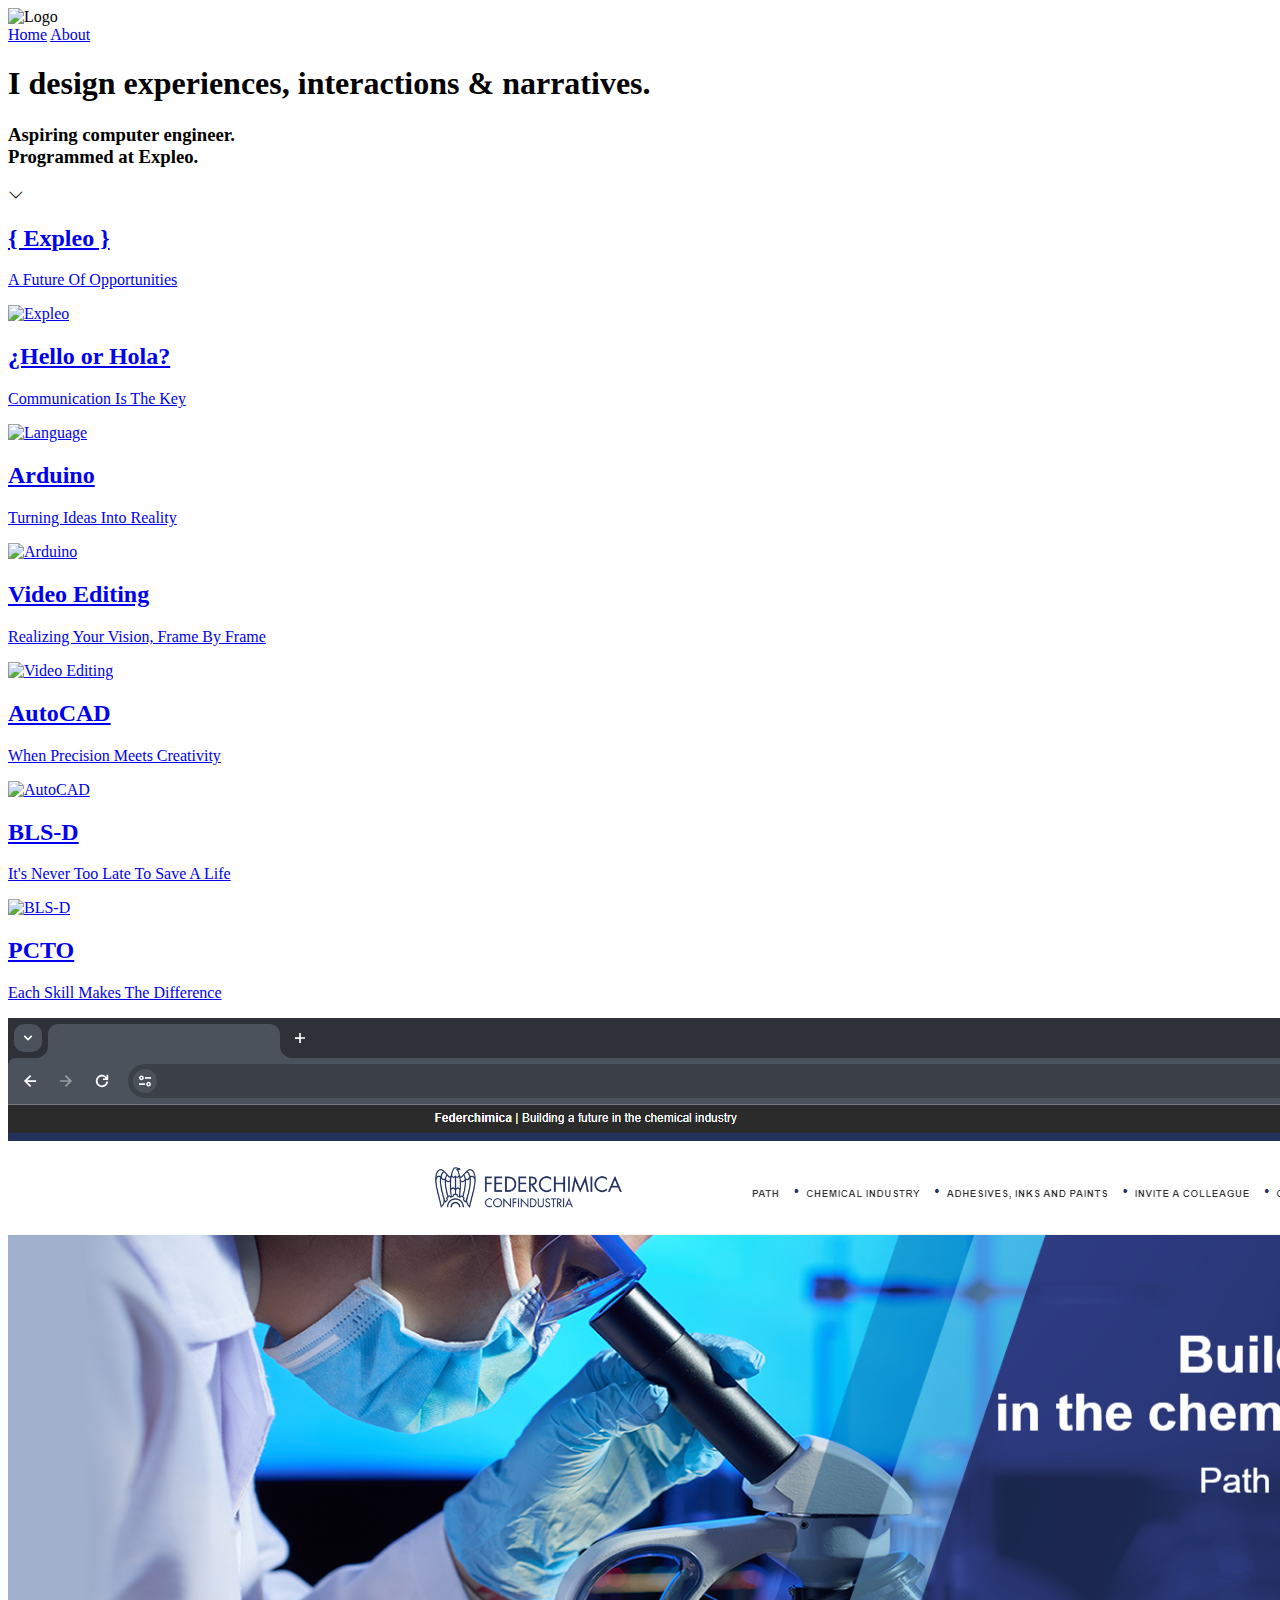
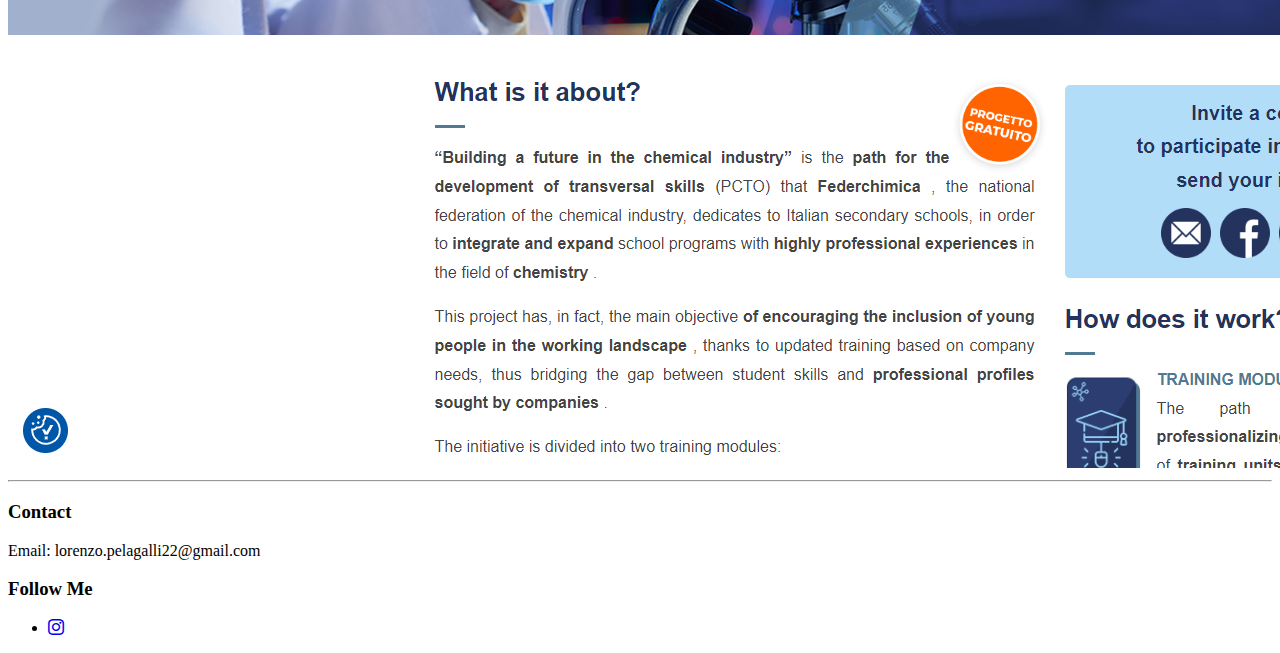
==== commit 8f4b3355: "." ====
--- a/index.html
+++ b/index.html
@@ -123,7 +123,7 @@
                             <div class="main-section-8 p-4">
                                 <h2>PCTO</h2>
                                 <p>Each Skill Makes The Difference</p>
-                                <img src="img/BLS-D.png" alt="PCTO">
+                                <img src="img/PCTO.png" alt="PCTO">
                             </div>
                         </div>
                     </a>
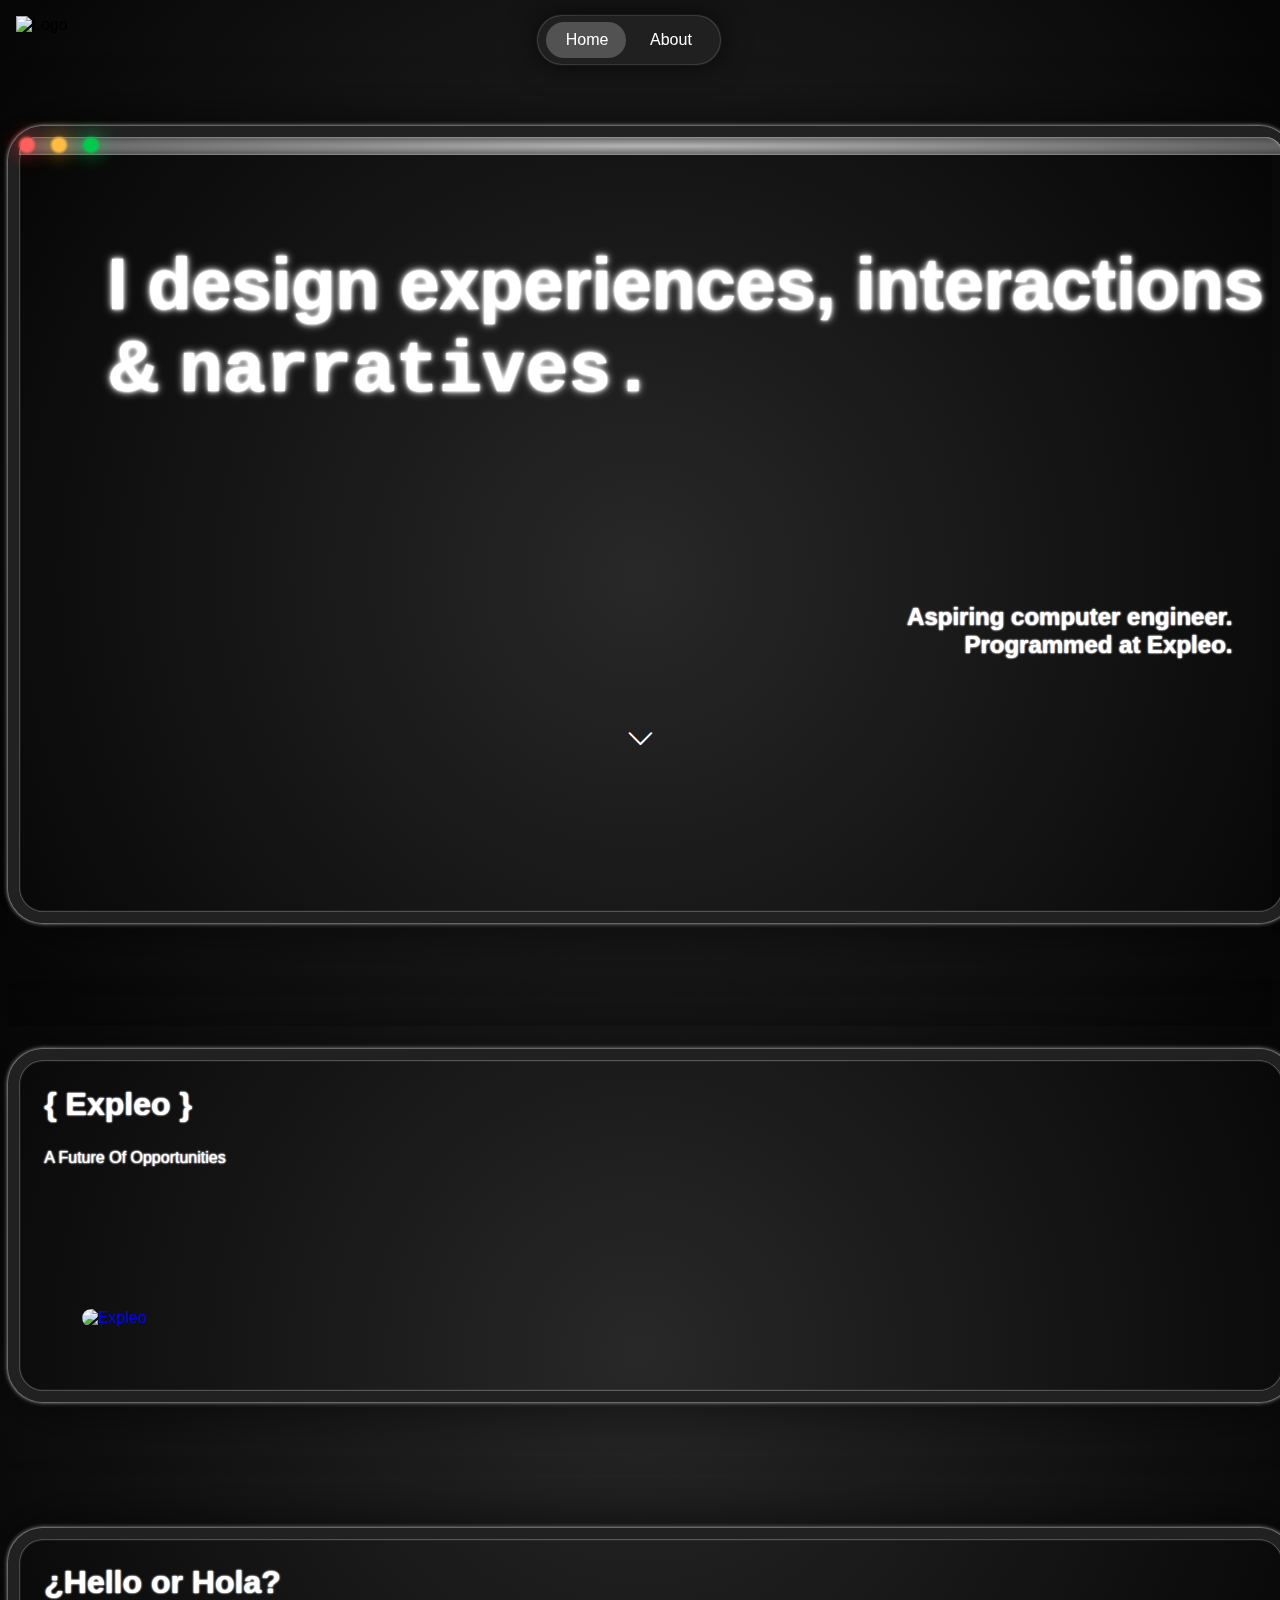
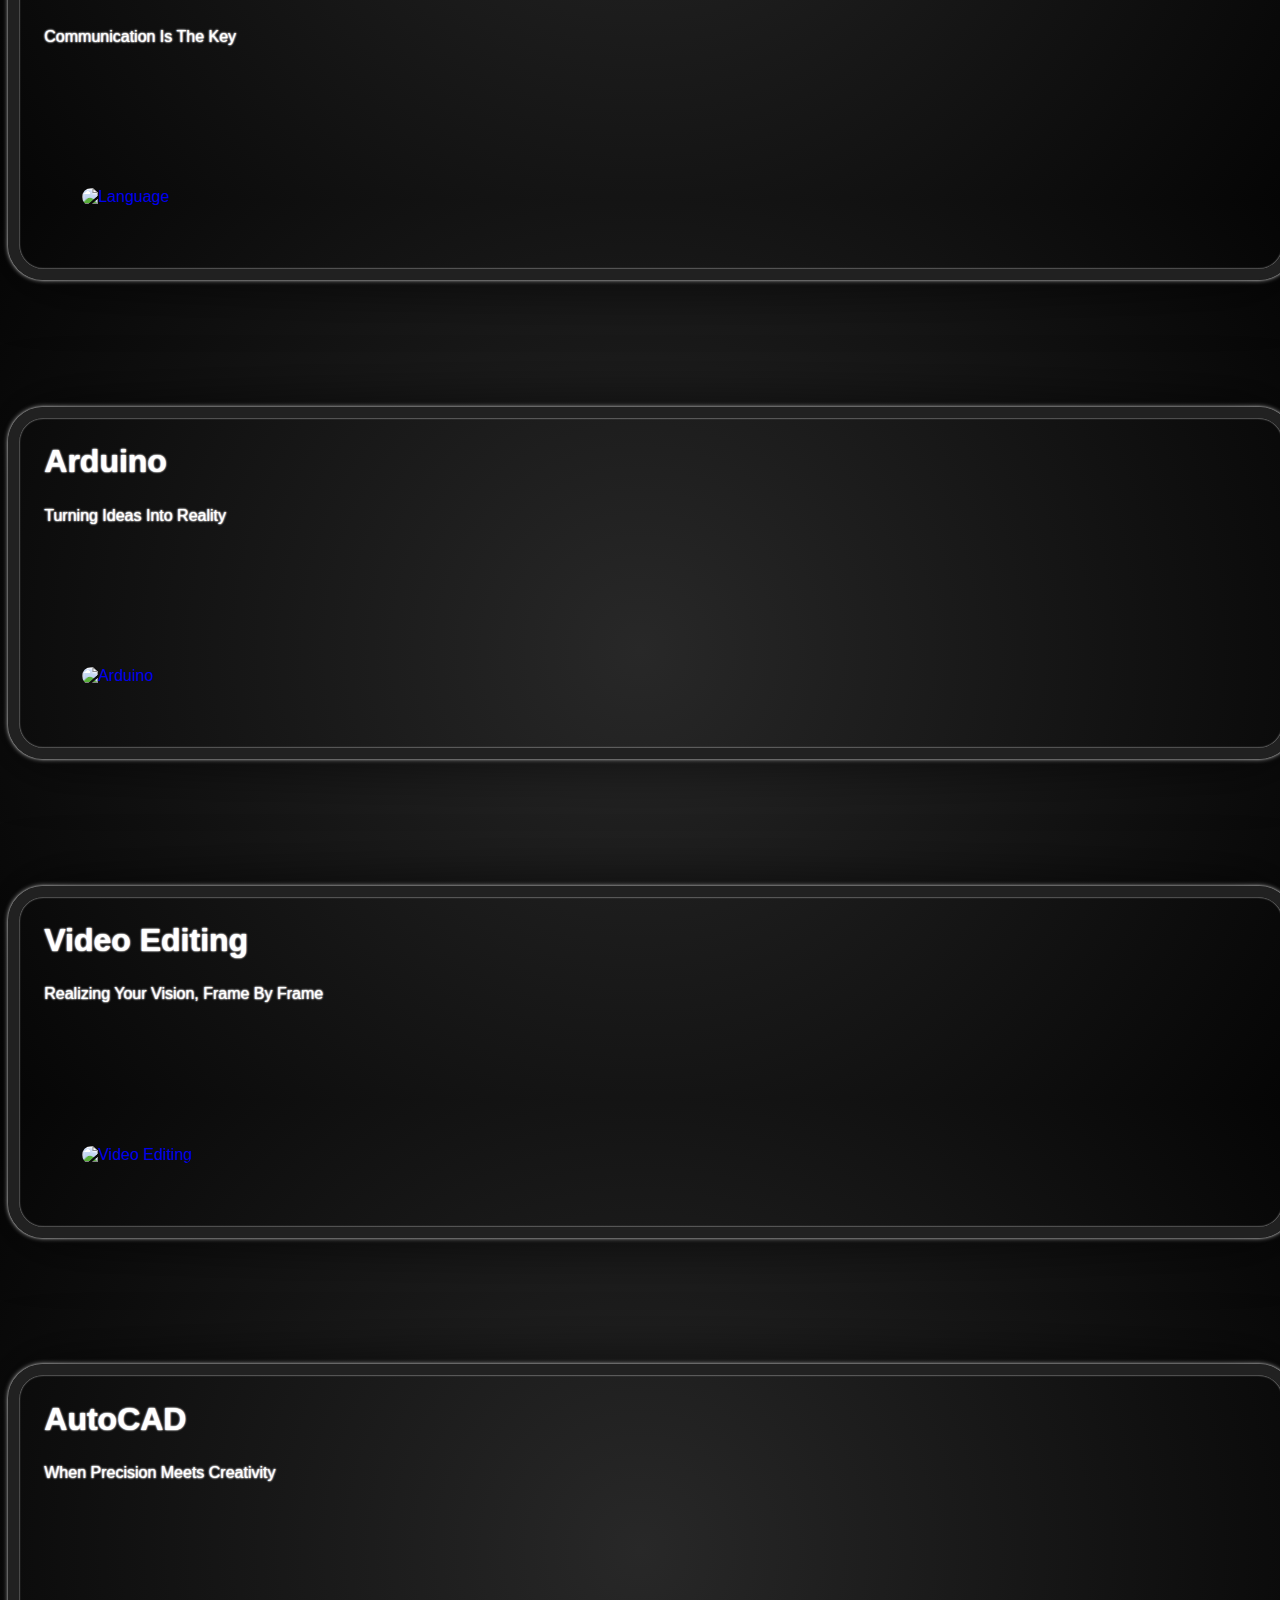
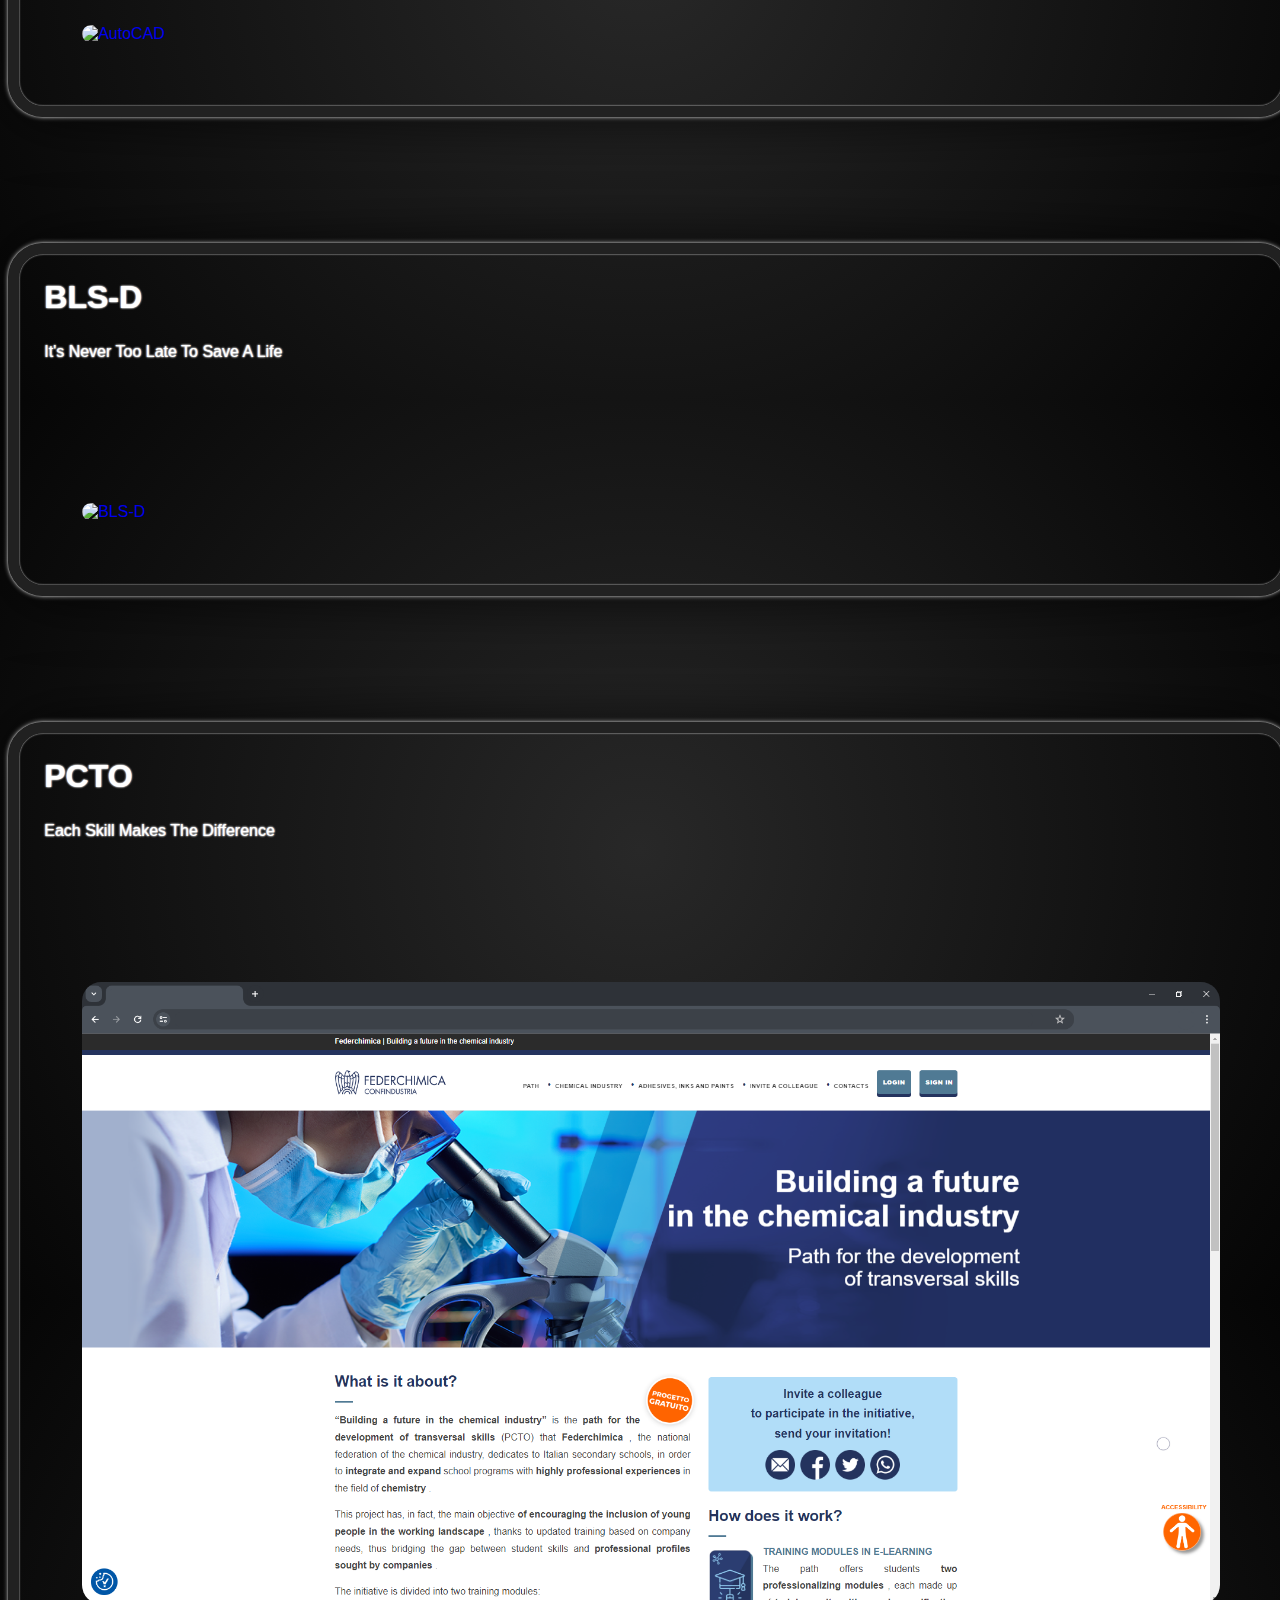
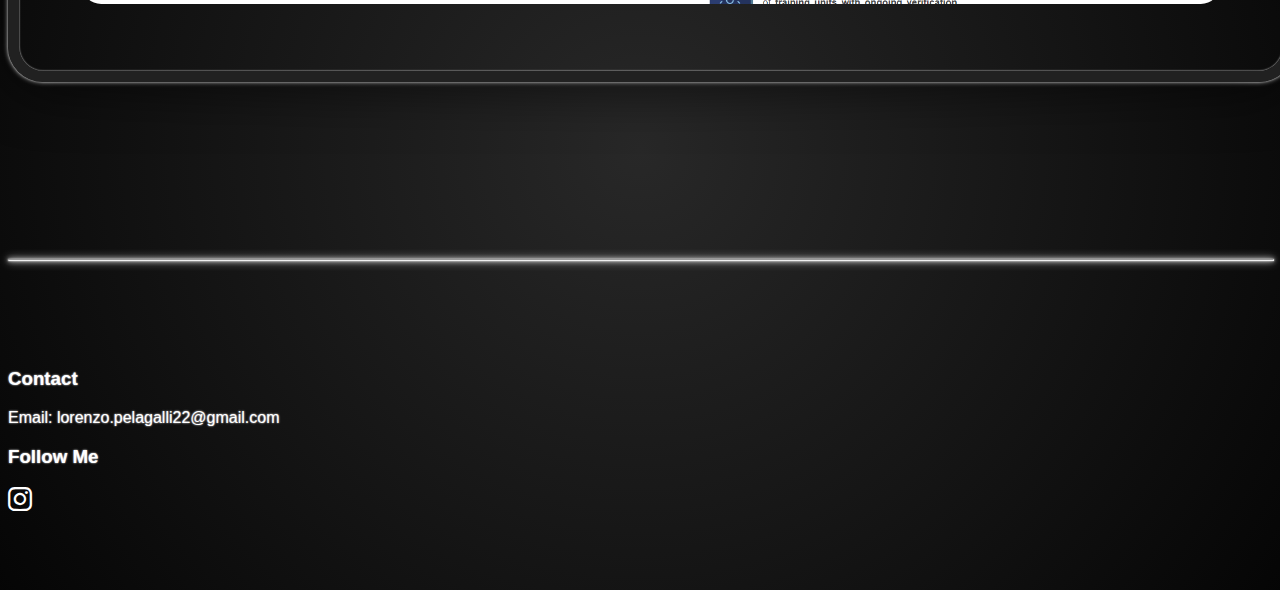
==== commit 4ad1e248: "end?" ====
--- a/index.html
+++ b/index.html
@@ -20,9 +20,9 @@
 
     <nav>
         <a href="index.html">Home</a>
-        <a href="info.html">About</a>
+        <a href="about.html">About</a>
         <span></span>
-    </nav>
+    </nav>    
     
     <div class="container mt-5">
         <div class="row">
@@ -58,7 +58,7 @@
                 </div>
 
                 <div>
-                    <a href="info.html">
+                    <a href="language.html">
                         <div class="mac-window-3">
                             <div class="main-section-3 p-4">
                                 <h2>¿Hello or Hola?</h2>
@@ -70,7 +70,7 @@
                 </div>
 
                 <div>
-                    <a href="info.html">
+                    <a href="arduino.html">
                         <div class="mac-window-4">
                             <div class="main-section-4 p-4">
                                 <h2>Arduino</h2>
@@ -82,7 +82,7 @@
                 </div>
 
                 <div>
-                    <a href="info.html">
+                    <a href="videoediting.html">
                         <div class="mac-window-5">
                             <div class="main-section-5 p-4">
                                 <h2>Video Editing</h2>
@@ -94,7 +94,7 @@
                 </div>
 
                 <div>
-                    <a href="info.html">
+                    <a href="autocad.html">
                         <div class="mac-window-6">
                             <div class="main-section-6 p-4">
                                 <h2>AutoCAD</h2>
@@ -106,7 +106,7 @@
                 </div>
 
                 <div>
-                    <a href="info.html">
+                    <a href="blsd.html">
                         <div class="mac-window-7">
                             <div class="main-section-7 p-4">
                                 <h2>BLS-D</h2>
@@ -118,7 +118,7 @@
                 </div>
 
                 <div>
-                    <a href="info.html">
+                    <a href="pcto.html">
                         <div class="mac-window-8">
                             <div class="main-section-8 p-4">
                                 <h2>PCTO</h2>
@@ -148,10 +148,9 @@
                     </div>
                 </footer>
             </div>
-        </div>
-    </div>
 
-    <script src="https://ajax.googleapis.com/ajax/libs/jquery/3.5.1/jquery.min.js"></script>
+
+            <script src="https://ajax.googleapis.com/ajax/libs/jquery/3.5.1/jquery.min.js"></script>
     <script src="js/script.js"></script>
 </body>
 </html>
--- a/css/style.css
+++ b/css/style.css
@@ -0,0 +1,611 @@
+:root{
+    --darker-black: #050505;
+    --lighter-black: #282828;
+    --box-border: #212121;
+    --external-section-color: #414040; 
+    --internal-section-color: #B5B5B5;
+    --switch-button-color: #232323;
+    --switch-inside-color: #525252;
+    --sub-color: #868686;
+    --expleo-main: #5637acaf;
+    --expleo-secondary: #cbc3e456;
+    --reference-main: #0b046eb2;
+    --reference-secondary: #819deb65;
+    --arduino-main: #044b02b2;
+    --arduino-secondary: #81eb8165;
+    --editing-main: #584b02b2;
+    --editing-secondary: #ebe98165;
+    --autocad-main: #6d3304b2;
+    --autocad-secondary: #ebb48165;
+    --BLS-D-main: #6d0404b2;
+    --BLS-D-secondary: #eb818165;
+    --PCTO-main: #2b1001b2;
+    --PCTO-secondary: #5c3b2c65;
+}
+
+html, body {
+    height: 100vh;
+    background: radial-gradient(circle, var(--lighter-black) 0%, var(--darker-black) 100%);
+
+    font-family: 'Montserrat', sans-serif;
+}
+
+nav{
+    position: fixed;
+    left: 45%;
+    top: 3rem;
+    bottom: 2rem;
+    width: 11.4rem;
+    height: 3rem;
+    background-color: rgba(35, 35, 35, 0.8);
+    backdrop-filter: blur(6px);
+    border-radius: 5rem;
+    display: flex;
+    justify-content: center;
+    align-items: center;
+    box-shadow: 0 0 30px rgba(0, 0, 0, 0.7), 0 0 2px rgb(255, 255, 255);
+    z-index: 1;
+}
+
+a {
+    text-decoration: none;
+}
+
+nav a {
+    position: relative;
+    display: inline-block;
+    font-size: 1rem;
+    font-weight: 500;
+    color: #ffffff;
+    text-decoration: none;
+    padding: 0 1.3rem;
+    z-index: 1;
+}
+
+nav a:nth-child(1):hover~span
+{
+    left: 0.5rem;
+    box-shadow: 0 0 2px rgb(255, 255, 255), 0 0 2px rgb(255, 255, 255);
+}
+
+nav a:nth-child(2):hover~span
+{
+    left: 5.8rem;
+    box-shadow: 0 0 2px rgb(255, 255, 255), 0 0 2px rgb(255, 255, 255);
+}
+
+nav span {
+    position: absolute;
+    top: 13%;
+    left: 4.5%;
+    width: 5rem;
+    height: 75%;
+    background-color: var(--switch-inside-color);
+    border-radius: 5rem;
+}
+
+/* logo */
+
+.logo {
+    position: fixed;
+    top: 2rem;
+    left: 2rem;
+    z-index: 1; 
+    width: 5rem; 
+    height: auto; 
+    background-size: contain; 
+    background-repeat: no-repeat; 
+}
+
+/* sezioni */
+
+.mac-window {
+    width: 100%;
+    margin-top: 10%;
+    border: 0.7em solid var(--box-border);
+    border-radius: 2.2rem;
+    box-shadow: 0 0 60px rgba(0, 0, 0, 0.7), 0 0 2px rgb(255, 255, 255), 0 0 5px rgb(255, 255, 255), inset 0 0 2px rgb(255, 255, 255);
+}
+
+.mac-window h1 {
+    margin-top: 7%;
+    margin-left: 7%;
+    color: #ffffff;
+    font-size: 5.7rem;
+    text-shadow: 0 0 2px #fff, 0 0 2px #fff, 0 0 5px #fff, 0 0 10px;
+}
+
+.different_font {
+    font-family: 'Roboto Mono', monospace;
+}
+
+.mac-window h3{
+    text-align: end;
+    font-size: 2rem;
+    margin-top: 8%;
+    margin-right: 4%;
+    color: #ffffff;
+    text-shadow: 0 0 2px #fff, 0 0 2px #fff;
+    margin-bottom: 20%;
+}
+
+.top-section {
+    background: var(--external-section-color); 
+    background: -webkit-radial-gradient(center, ellipse cover, var(--internal-section-color) 0%, var(--external-section-color) 100%);
+    background: -moz-radial-gradient(center, ellipse cover, var(--internal-section-color) 0%, var(--external-section-color) 100%);
+    background: radial-gradient(ellipse at center, var(--internal-section-color) 0%, var(--external-section-color) 100%);
+    box-shadow: inset 0 0 2px rgb(255, 255, 255);
+    border-top-left-radius: 1.4rem;
+    border-top-right-radius: 1.4rem;
+  }
+
+/* traffic light */
+
+.traffic-light {
+    width: 5rem;
+    height: 1.1rem;
+    display: flex;
+    justify-content: space-between;
+}
+
+.red, .yellow, .green {
+    width: 1rem;
+    height: 1rem;
+    background-color: #fff;
+    border-radius: 50%;
+    
+}
+
+.traffic-light .red, .traffic-light .yellow, .traffic-light .green {
+    filter: blur(0.9px);
+}
+
+.red {
+    background-color: #ff605c;
+    box-shadow: 0 0 20px #ff2522;
+}
+
+.yellow {
+    background-color: #ffbd44;
+    box-shadow: 0 0 20px #f09f08;
+}
+
+.green {
+    background-color: #00ca4e;
+    box-shadow: 0 0 20px #03d353;
+}
+
+/* arrow */
+
+.arrow-down-animation {
+    position: absolute;
+    bottom: 3rem;
+    left: 50%;
+    transform: translateX(-50%);
+    animation: bounce 2s infinite;
+}
+
+@keyframes bounce {
+    0% {
+        transform: translateX(-50%) scale(1);
+    }
+    50% {
+        transform: translateX(-50%) scale(1.5);
+    }
+    100% {
+        transform: translateX(-50%) scale(1);
+    }
+}
+
+.arrow-down-animation i {
+    font-size: 2rem;
+    color: #ffffff;
+}
+
+/* Expleo Section */
+
+.mac-window-2, .mac-window-3, .mac-window-4, .mac-window-5, .mac-window-6, .mac-window-7, .mac-window-8  {
+    width: 100%;
+    margin-top: 10%;
+    border: 0.7em solid var(--box-border);
+    border-radius: 2.2rem;
+    box-shadow: 0 0 60px rgba(0, 0, 0, 0.7), 0 0 2px rgb(255, 255, 255), 0 0 5px rgb(255, 255, 255), inset 0 0 2px rgb(255, 255, 255);
+    transition: background 0.3s ease;
+}
+
+.main-section-2, .main-section-3, .main-section-4, .main-section-5, .main-section-6, .main-section-7, .main-section-8 {
+    border-radius: 1.4rem;
+}
+
+.main-section-2 h2, .main-section-3 h2, .main-section-4 h2, .main-section-5 h2, .main-section-6 h2, .main-section-7 h2, .main-section-8 h2 {
+    margin-top: 2%;
+    margin-left: 2%;
+    color: #ffffff;
+    font-size: 2rem;
+    text-shadow: 0 0 2px #fff, 0 0 2px #fff;
+}
+
+.main-section-2 p, .main-section-3 p, .main-section-4 p, .main-section-5 p, .main-section-6 p, .main-section-7 p, .main-section-8 p {
+    margin-top: 2%;
+    margin-left: 2%;
+    color: #ffffff;
+    font-size: 1rem;
+    text-shadow: 0 0 2px #fff, 0 0 2px #fff;
+}
+
+.main-section-2 img, .main-section-3 img, .main-section-4 img, .main-section-5 img, .main-section-6 img, .main-section-7 img, .main-section-8 img  {
+    margin-top: 10%;
+    margin-left: 5%;
+    margin-bottom: 5%;
+    width: 90%;
+    transition: height 0.3s ease, transform 0.5s ease; 
+    border-radius: 1.2rem;
+}
+
+.main-section-2:hover {
+    background: radial-gradient(circle, var(--expleo-secondary) 0%, var(--expleo-main) 100%);
+}
+
+.main-section-2:hover img, .main-section-3:hover img, .main-section-4:hover img, .main-section-5:hover img, .main-section-6:hover img, .main-section-7:hover img, .main-section-8:hover img{
+    height: 200%; 
+    transform: translateY(-5%); 
+    
+}
+
+/* language section */
+
+.main-section-3:hover {
+    background: radial-gradient(circle, var(--reference-secondary) 0%, var(--reference-main) 100%);
+}
+
+/* arduino section */
+
+.main-section-4:hover {
+    background: radial-gradient(circle, var(--arduino-secondary) 0%, var(--arduino-main) 100%);
+}
+
+/* editing section */
+
+.main-section-5:hover {
+    background: radial-gradient(circle, var(--editing-secondary) 0%, var(--editing-main) 100%);
+}
+
+/* AutoCAD section */
+
+.main-section-6:hover {
+    background: radial-gradient(circle, var(--autocad-secondary) 0%, var(--autocad-main) 100%);
+}
+
+/* BLS-D section */
+
+.main-section-7:hover {
+    background: radial-gradient(circle, var(--BLS-D-secondary) 0%, var(--BLS-D-main) 100%);
+}
+
+/* PCTO section */
+
+.main-section-8:hover {
+    background: radial-gradient(circle, var(--PCTO-secondary) 0%, var(--PCTO-main) 100%);
+}
+
+/* footer */
+
+hr {
+    color: #fff;
+    width: 100%;
+    margin-top: 14%;
+    box-shadow: 0 0 2px #fff, 0 0 5px #fff, 0 0 10px #fff;
+}
+
+footer {
+
+    color: #fff;
+    padding: 5rem 0;
+}
+
+footer h3 {
+    color: #fff;
+    text-shadow: 0 0 2px #fff;
+}
+
+footer p {
+    margin: 10px 0;
+    text-shadow: 0 0 2px #fff;
+}
+
+.social-links {
+    list-style: none;
+    padding: 0;
+    margin: 0;
+}
+
+.social-links li {
+    display: inline-block;
+    margin-right: 3rem;
+}
+
+.social-links li:last-child {
+    margin-right: 0;
+}
+
+.social-links a {
+    color: #fff;
+    font-size: 1.5rem;
+}
+
+.social-links a:hover {
+    text-shadow: 0 0 2px #fff;
+}
+
+/* about */
+
+/* Stile specifico per la pagina "About" */
+.about-section {
+    padding: 2rem;
+    background: radial-gradient(circle, var(--lighter-black) 0%, var(--darker-black) 100%);
+    color: #ffffff;
+    border-radius: 2.2rem;
+    box-shadow: 0 0 60px rgba(0, 0, 0, 0.7), 0 0 2px rgb(255, 255, 255), 0 0 5px rgb(255, 255, 255), inset 0 0 2px rgb(255, 255, 255);
+    margin-top: 2rem;
+}
+
+.main-section h1 {
+    color: #ffffff;
+    text-shadow: 0 0 2px #fff, 0 0 5px #fff, 0 0 7px #fff;
+}
+
+.main-section p {
+    padding: 2%;
+    margin-left: 5%;
+    font-size: 1.3rem;
+    margin-right: 4.5%;
+    text-align: left;
+    line-height: 1.6;
+    color: #ffffff;
+}
+
+
+@media screen and (max-width: 1399px) {
+    .mac-window h1 {
+        margin-top: 7%;
+        margin-left: 7%;
+        color: #ffffff;
+        font-size: 4.5rem;
+        text-shadow: 0 0 2px #fff, 0 0 2px #fff, 0 0 5px #fff, 0 0 10px;
+    }
+
+    .mac-window h3{
+        text-align: end;
+        font-size: 1.5rem;
+        margin-top: 15%;
+        margin-right: 4%;
+        color: #ffffff;
+        text-shadow: 0 0 2px #fff, 0 0 2px #fff;
+        margin-bottom: 20%;
+    }
+
+    .arrow-down-animation {
+        position: absolute;
+        bottom: 9rem;
+        left: 50%;
+        transform: translateX(-50%);
+        animation: bounce 2s infinite;
+    }
+
+    .arrow-down-animation i {
+        font-size: 1.8rem;
+        color: #ffffff;
+    }
+
+    nav{
+        position: fixed;
+        left: 42%;
+        top: 1rem;
+        bottom: 2rem;
+        width: 11.4rem;
+        height: 3rem;
+        background-color: rgba(35, 35, 35, 0.8);
+        backdrop-filter: blur(6px);
+        border-radius: 5rem;
+        display: flex;
+        justify-content: center;
+        align-items: center;
+        box-shadow: 0 0 30px rgba(0, 0, 0, 0.7), 0 0 2px rgb(255, 255, 255);
+        z-index: 1;
+    }
+
+    .logo {
+        position: fixed;
+        top: 1rem;
+        left: 1rem;
+        z-index: 1; 
+        width: 4.5rem; 
+        height: auto; 
+        background-size: contain; 
+        background-repeat: no-repeat; 
+    }
+  }
+
+@media screen and (max-width: 1199px) {
+    .mac-window h1 {
+        margin-top: 7%;
+        margin-left: 7%;
+        color: #ffffff;
+        font-size: 4rem;
+        text-shadow: 0 0 2px #fff, 0 0 2px #fff, 0 0 5px #fff, 0 0 10px;
+    }
+
+    .mac-window h3{
+        text-align: end;
+        font-size: 1.5rem;
+        margin-top: 15%;
+        margin-right: 4%;
+        color: #ffffff;
+        text-shadow: 0 0 2px #fff, 0 0 2px #fff;
+        margin-bottom: 20%;
+    }
+
+    .arrow-down-animation {
+        position: absolute;
+        bottom: 14rem;
+        left: 50%;
+        transform: translateX(-50%);
+        animation: bounce 2s infinite;
+    }
+
+    .arrow-down-animation i {
+        font-size: 1.5rem;
+        color: #ffffff;
+    }
+
+    nav{
+        position: fixed;
+        left: 41%;
+        top: 1rem;
+        bottom: 2rem;
+        width: 11.4rem;
+        height: 3rem;
+        background-color: rgba(35, 35, 35, 0.8);
+        backdrop-filter: blur(6px);
+        border-radius: 5rem;
+        display: flex;
+        justify-content: center;
+        align-items: center;
+        box-shadow: 0 0 30px rgba(0, 0, 0, 0.7), 0 0 2px rgb(255, 255, 255);
+        z-index: 1;
+    }
+
+    .logo {
+        position: fixed;
+        top: 1rem;
+        left: 1rem;
+        z-index: 1; 
+        width: 4.5rem; 
+        height: auto; 
+        background-size: contain; 
+        background-repeat: no-repeat; 
+    }
+  }
+
+/* phone interaction */
+@media screen and (max-width: 991px) {
+    .mac-window h1 {
+        margin-top: 7%;
+        margin-left: 7%;
+        color: #ffffff;
+        font-size: 2rem;
+        text-shadow: 0 0 2px #fff, 0 0 2px #fff, 0 0 5px #fff, 0 0 10px;
+    }
+
+    .mac-window h3{
+        text-align: end;
+        font-size: 1rem;
+        margin-top: 15%;
+        margin-right: 4%;
+        color: #ffffff;
+        text-shadow: 0 0 2px #fff, 0 0 2px #fff;
+        margin-bottom: 20%;
+    }
+
+    .arrow-down-animation {
+        position: absolute;
+        bottom: 25rem;
+        left: 50%;
+        transform: translateX(-50%);
+        animation: bounce 2s infinite;
+    }
+
+    .arrow-down-animation i {
+        font-size: 1rem;
+        color: #ffffff;
+    }
+
+    nav{
+        position: fixed;
+        left: 40%;
+        top: 1rem;
+        bottom: 2rem;
+        width: 11.4rem;
+        height: 3rem;
+        background-color: rgba(35, 35, 35, 0.8);
+        backdrop-filter: blur(6px);
+        border-radius: 5rem;
+        display: flex;
+        justify-content: center;
+        align-items: center;
+        box-shadow: 0 0 30px rgba(0, 0, 0, 0.7), 0 0 2px rgb(255, 255, 255);
+        z-index: 1;
+    }
+
+    .logo {
+        position: fixed;
+        top: 1.5rem;
+        left: 1rem;
+        z-index: 1; 
+        width: 4rem; 
+        height: auto; 
+        background-size: contain; 
+        background-repeat: no-repeat; 
+    }
+  }
+
+@media screen and (max-width: 767px) {
+    .mac-window h1 {
+        margin-top: 7%;
+        margin-left: 7%;
+        color: #ffffff;
+        font-size: 2rem;
+        text-shadow: 0 0 2px #fff, 0 0 2px #fff, 0 0 5px #fff, 0 0 10px;
+    }
+
+    .mac-window h3{
+        text-align: end;
+        font-size: 1rem;
+        margin-top: 15%;
+        margin-right: 4%;
+        color: #ffffff;
+        text-shadow: 0 0 2px #fff, 0 0 2px #fff;
+        margin-bottom: 20%;
+    }
+
+    .arrow-down-animation {
+        position: absolute;
+        bottom: 30rem;
+        left: 50%;
+        transform: translateX(-50%);
+        animation: bounce 2s infinite;
+    }
+
+    .arrow-down-animation i {
+        font-size: 1rem;
+        color: #ffffff;
+    }
+
+    nav{
+        position: fixed;
+        left: 34%;
+        top: 1rem;
+        bottom: 2rem;
+        width: 11.4rem;
+        height: 3rem;
+        background-color: rgba(35, 35, 35, 0.8);
+        backdrop-filter: blur(6px);
+        border-radius: 5rem;
+        display: flex;
+        justify-content: center;
+        align-items: center;
+        box-shadow: 0 0 30px rgba(0, 0, 0, 0.7), 0 0 2px rgb(255, 255, 255);
+        z-index: 1;
+    }
+
+    .logo {
+        position: fixed;
+        top: 1rem;
+        left: 1rem;
+        z-index: 1; 
+        width: 3rem; 
+        height: auto; 
+        background-size: contain; 
+        background-repeat: no-repeat; 
+    }
+  }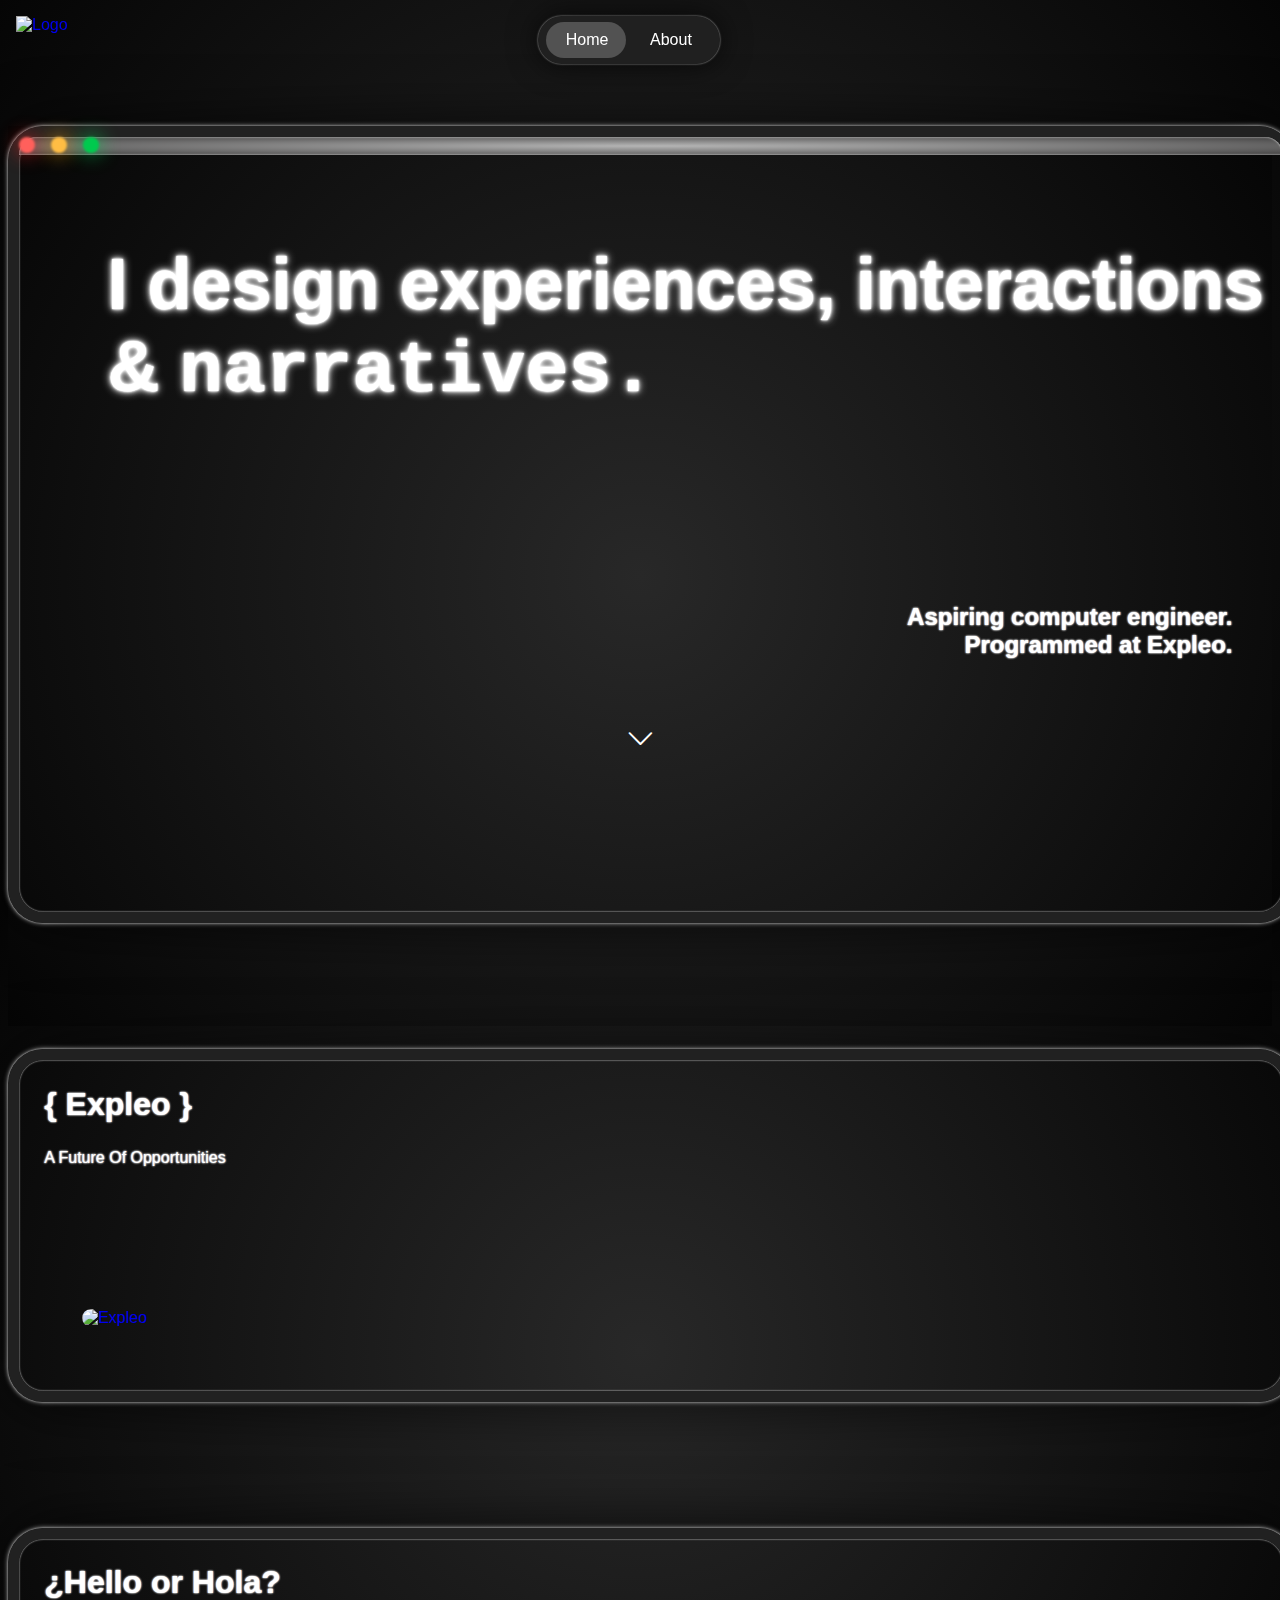
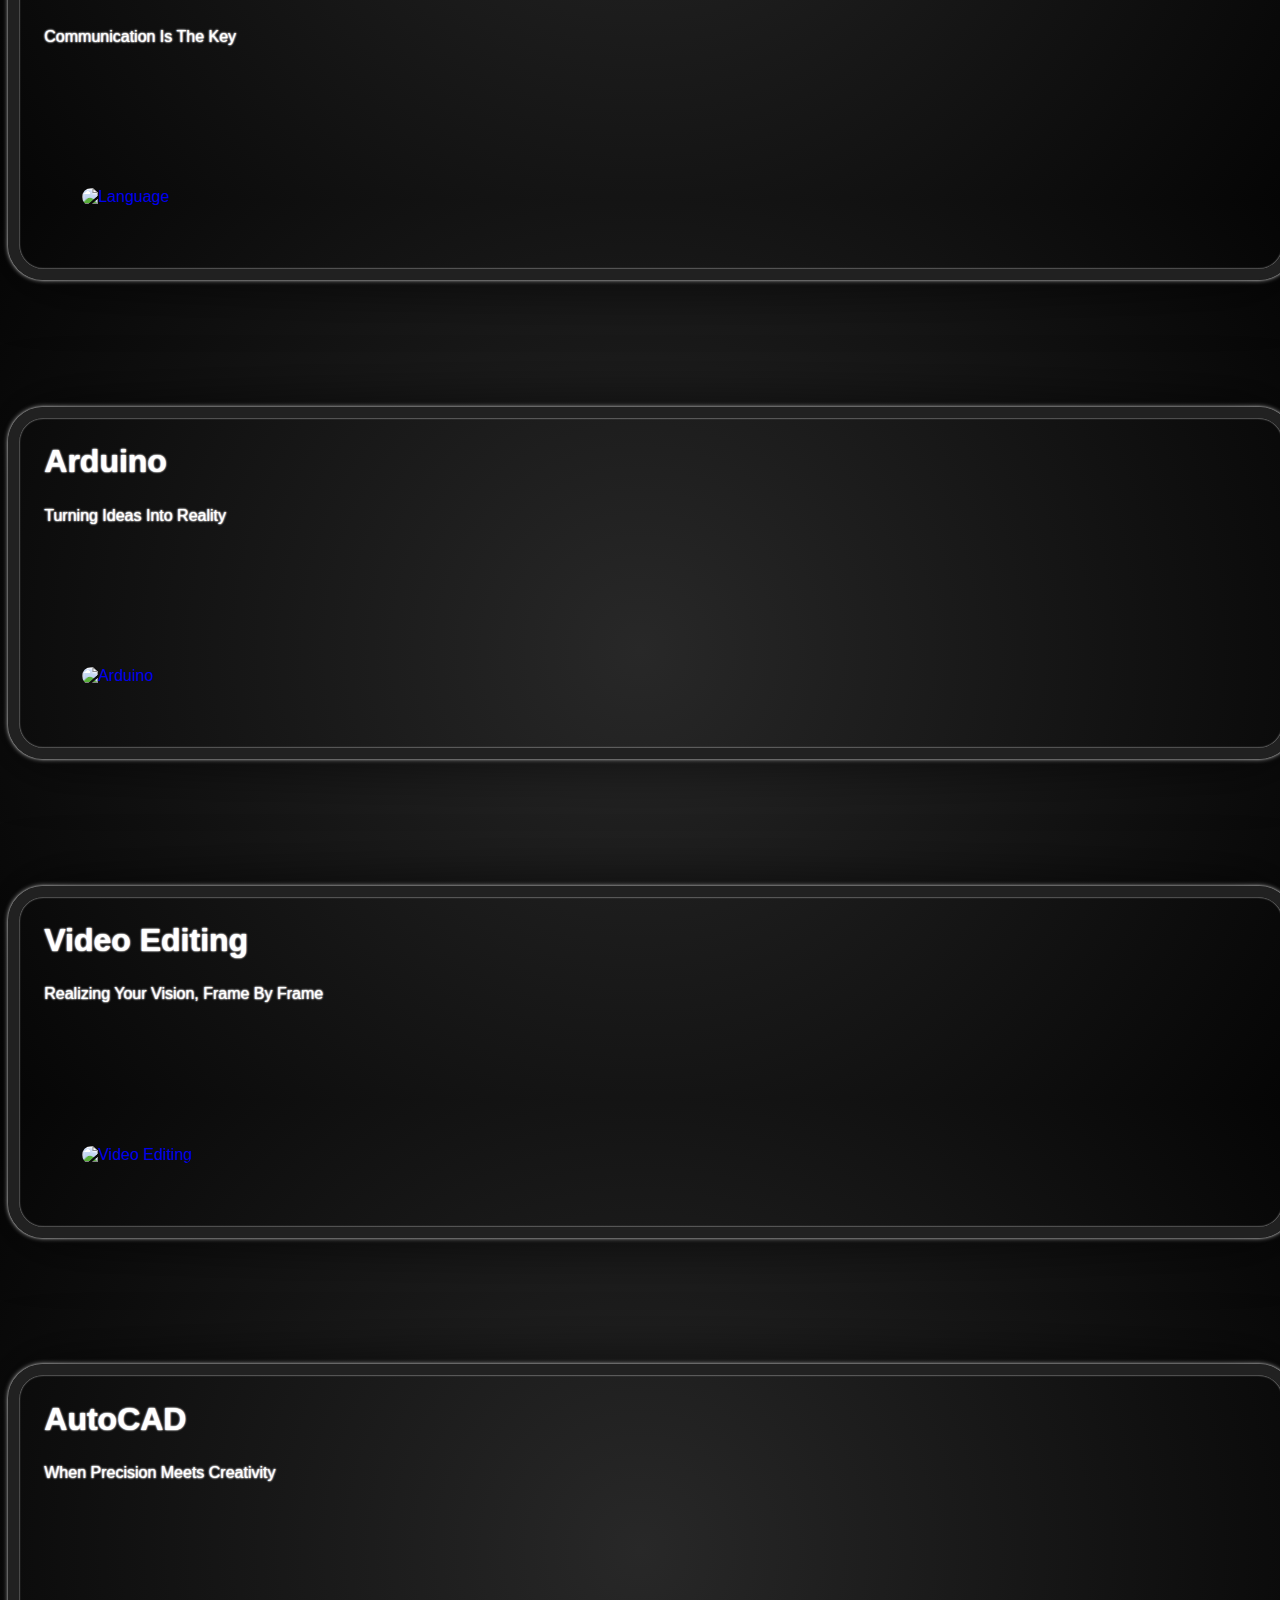
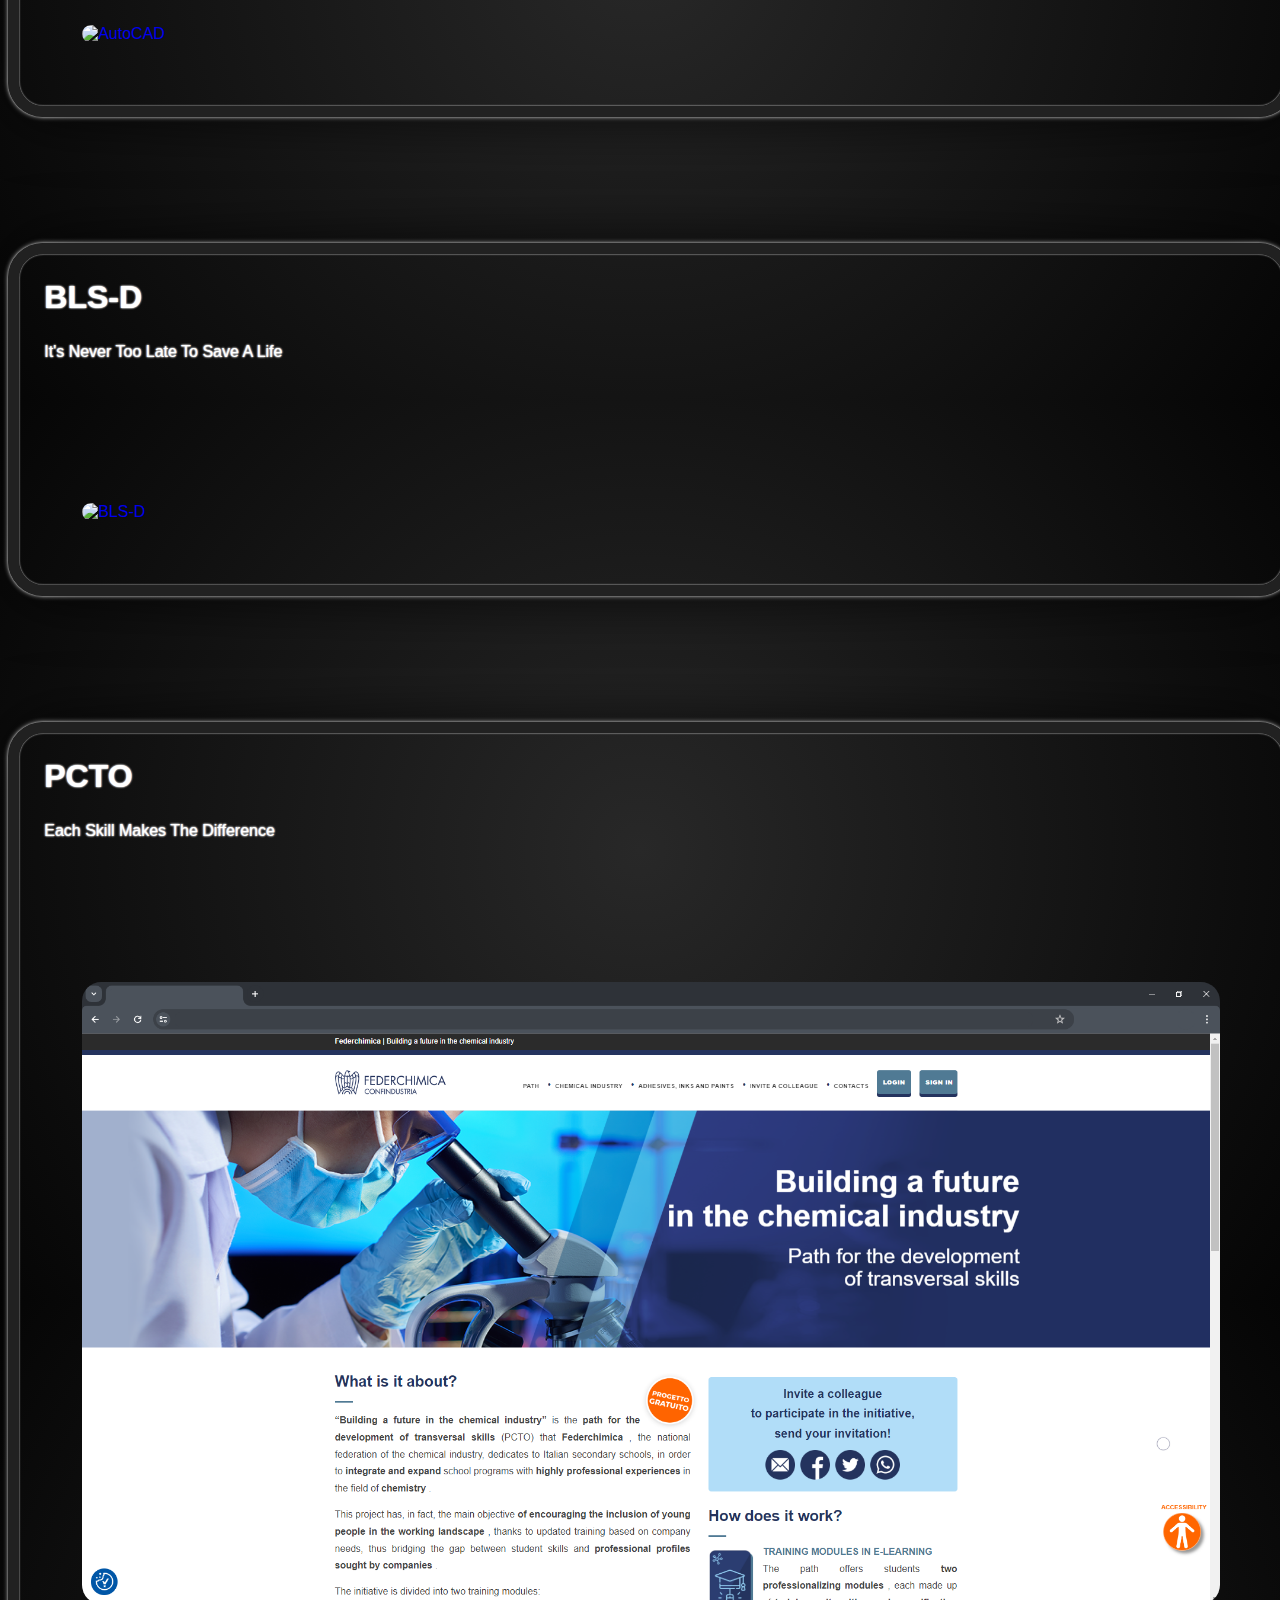
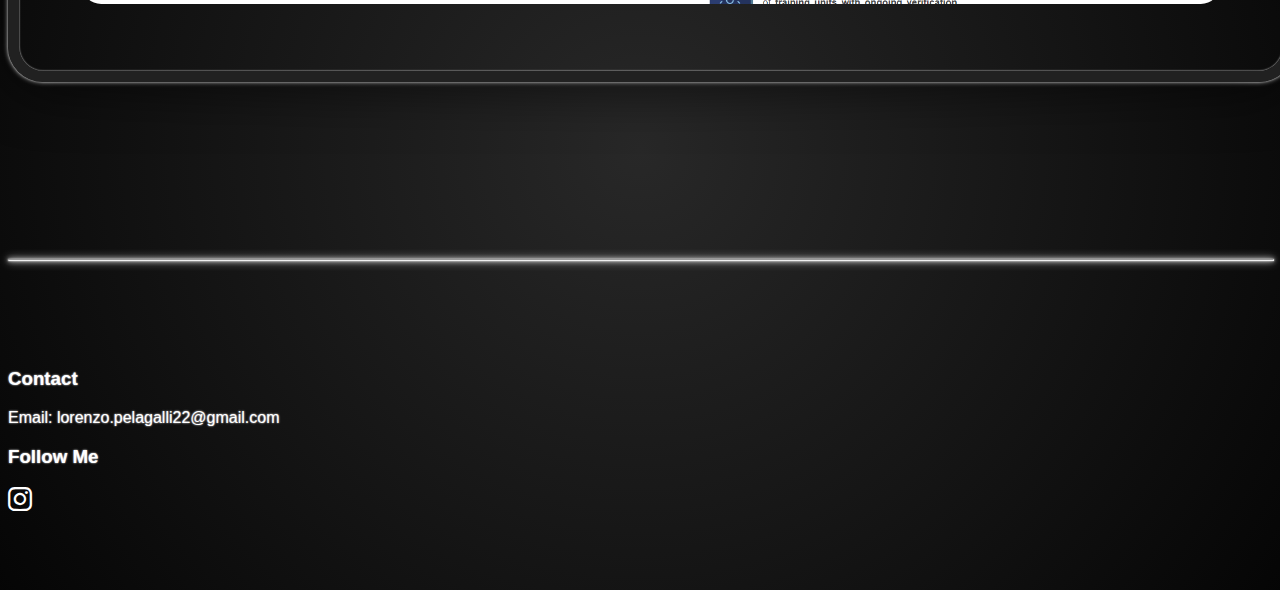
==== commit 43c2dcd0: "." ====
--- a/index.html
+++ b/index.html
@@ -16,7 +16,9 @@
 </head>
 
 <body>
-    <img src="img/LP_logo.jpg" class="logo" alt="Logo">
+    <a href="about.html">
+        <img src="img/LP_logo.jpg" class="logo" alt="Logo">
+    </a>    
 
     <nav>
         <a href="index.html">Home</a>
@@ -141,7 +143,7 @@
                             <div class="col-md-6">
                                 <h3>Follow Me</h3>
                                 <ul class="social-links">
-                                    <li><a href="#"><i class="bi bi-instagram"></i></a></li>
+                                    <li><a href="https://www.instagram.com/_lorenzo.pelagalli_/?hl=it"><i class="bi bi-instagram"></i></a></li>
                                 </ul>
                             </div>
                         </div>
--- a/css/style.css
+++ b/css/style.css
@@ -337,6 +337,10 @@
     text-shadow: 0 0 2px #fff;
 }
 
+footer a {
+    text-decoration: none;
+}
+
 /* about */
 
 /* Stile specifico per la pagina "About" */
@@ -608,4 +612,65 @@
         background-size: contain; 
         background-repeat: no-repeat; 
     }
+  }
+
+  @media screen and (max-width: 576px) {
+    .mac-window h1 {
+        margin-top: 7%;
+        margin-left: 7%;
+        color: #ffffff;
+        font-size: 2rem;
+        text-shadow: 0 0 2px #fff, 0 0 2px #fff, 0 0 5px #fff, 0 0 10px;
+    }
+
+    .mac-window h3{
+        text-align: end;
+        font-size: 1rem;
+        margin-top: 15%;
+        margin-right: 4%;
+        color: #ffffff;
+        text-shadow: 0 0 2px #fff, 0 0 2px #fff;
+        margin-bottom: 20%;
+    }
+
+    .arrow-down-animation {
+        position: absolute;
+        bottom: 10rem;
+        left: 50%;
+        transform: translateX(-50%);
+        animation: bounce 2s infinite;
+    }
+
+    .arrow-down-animation i {
+        font-size: 1rem;
+        color: #ffffff;
+    }
+
+    nav{
+        position: fixed;
+        left: 25%;
+        top: 1rem;
+        bottom: 2rem;
+        width: 11.4rem;
+        height: 3rem;
+        background-color: rgba(35, 35, 35, 0.8);
+        backdrop-filter: blur(6px);
+        border-radius: 5rem;
+        display: flex;
+        justify-content: center;
+        align-items: center;
+        box-shadow: 0 0 30px rgba(0, 0, 0, 0.7), 0 0 2px rgb(255, 255, 255);
+        z-index: 1;
+    }
+
+    .logo {
+        position: fixed;
+        top: 1rem;
+        left: 1rem;
+        z-index: 1; 
+        width: 2.6rem; 
+        height: auto; 
+        background-size: contain; 
+        background-repeat: no-repeat; 
+    }
   }